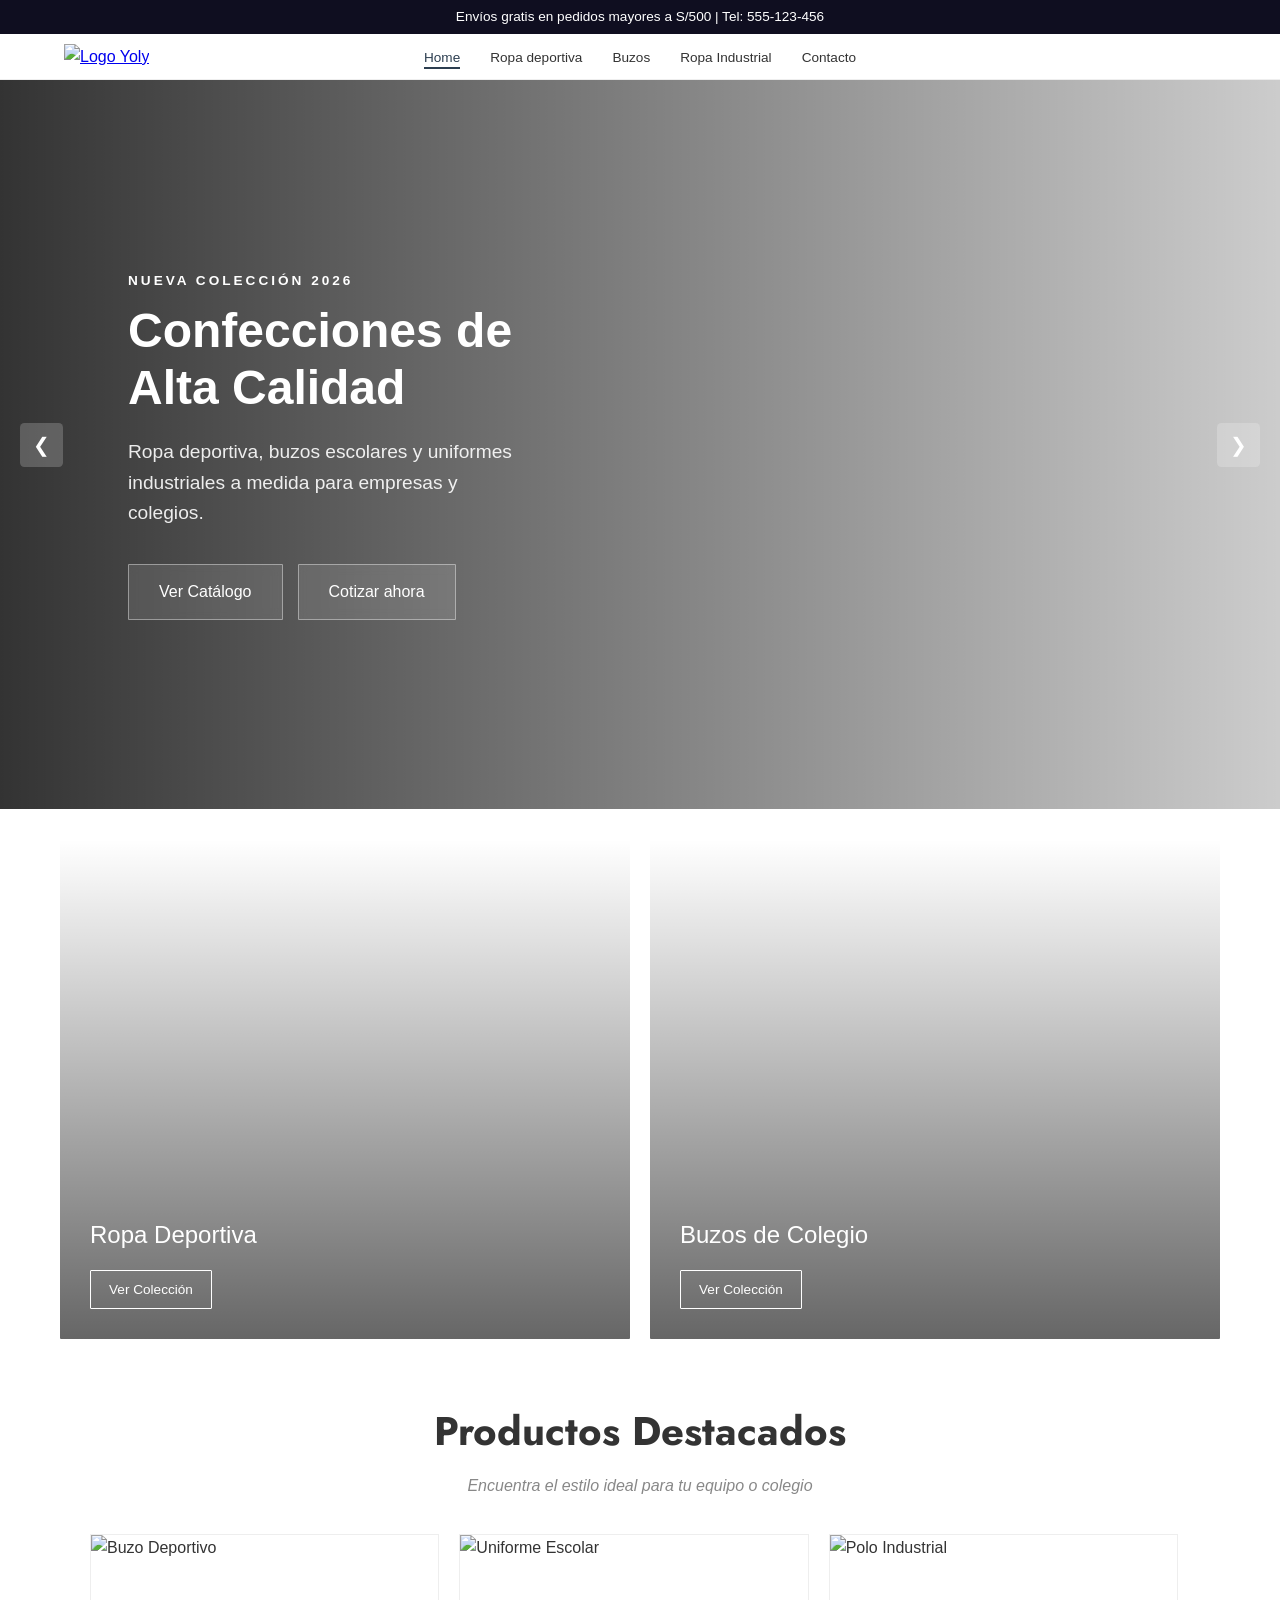
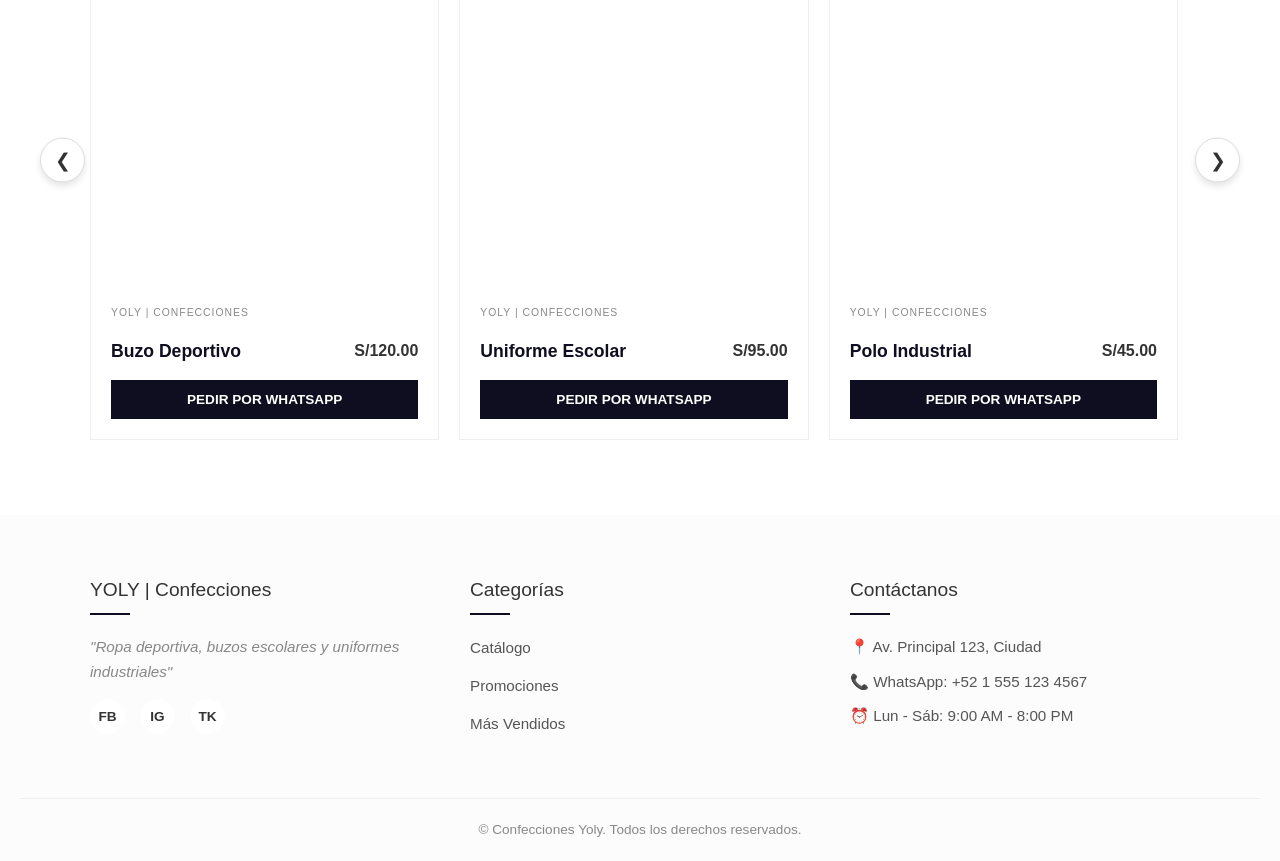
==== index.html @ bb8f7a2d "Add files via upload" ====
<!DOCTYPE html>
<html lang="es">
<head>
    <meta charset="UTF-8">
    <meta name="viewport" content="width=device-width, initial-scale=1.0">
    <title>YOLY | Confecciones</title>
    <link rel="stylesheet" href="style.css">
    <link rel="preconnect" href="https://fonts.googleapis.com">
<link rel="preconnect" href="https://fonts.gstatic.com" crossorigin>
<link href="https://fonts.googleapis.com/css2?family=Jost:ital,wght@0,100..900;1,100..900&display=swap" rel="stylesheet">
</head>
<body>
    <header>
        <div class="nav-top">
            <p>Envíos gratis en pedidos mayores a S/500 | Tel: 555-123-456</p>
        </div>
        
        <nav class="nav-main">
            <div class="nav-left">
                <a href="index.html" class="logo-container">
                    <img src="Imagenes/Logo (1).png" alt="Logo Yoly" class="main-logo">
                </a>
            </div>

            <ul class="nav-links" id="nav-links">
                <li><a href="index.html" class="nav-link active">Home</a></li>
                
                <li class="dropdown">
                    <a href="#catalogo" class="nav-link dropdown-toggle">
                        Ropa deportiva <span class="arrow">&gt;</span>
                    </a>
                    <ul class="dropdown-menu">
                        <li class="back-btn"><span class="arrow">&lt;</span> Volver al menú principal</li>
                        <li><a href="#">Catálogo 1</a></li>
                        <li><a href="#">Catálogo 2</a></li>
                    </ul>
                </li>
                
                <li><a href="Buzos.html" class="nav-link">Buzos</a></li>
                
                <li class="dropdown">
                    <a href="#catalogo" class="nav-link dropdown-toggle">
                    Ropa Industrial <span class="arrow">&gt;</span>
                    </a>
                    <ul class="dropdown-menu">
                        <li class="back-btn"><span class="arrow">&lt;</span> Volver al menú principal</li>
                        <li><a href="#">Catálogo 1</a></li>
                        <li><a href="#">Catálogo 2</a></li>
                    </ul>
                </li>
                <li><a href="cuidado.html" class="nav-link">Contacto</a></li>
            </ul>

            <div class="nav-right">
                <div class="menu-toggle" id="mobile-menu">
                    <span class="bar"></span>
                    <span class="bar"></span>
                    <span class="bar"></span>
                </div>
            </div>
        </nav>
    </header>

    <section class="hero-carousel">
        <div class="carousel-slide active" style="background-image: url('Imagenes/portada.png');"></div>
        <div class="carousel-slide" style="background-image: url('Imagenes/portada.jpg');"></div>
        <div class="carousel-slide" style="background-image: url('Imagenes/portada3.jpg');"></div>

        <div class="hero-overlay"></div>
        
        <div class="hero-content left-aligned">
            <span class="hero-subtitle">Nueva Colección 2026</span>
            <h2>Confecciones de<br>Alta Calidad</h2>
            <p>Ropa deportiva, buzos escolares y uniformes industriales a medida para empresas y colegios.</p>
            <div class="hero-buttons">
                <a href="#catalogo" class="btn-main">Ver Catálogo</a>
                <a href="contacto.html" class="btn-secondary">Cotizar ahora</a>
            </div>
        </div>

        <button class="carousel-btn prev" onclick="changeSlide(-1)">&#10094;</button>
        <button class="carousel-btn next" onclick="changeSlide(1)">&#10095;</button>
    </section>



    <section class="occasions-mosaic">
        <div class="mosaic-container">
            <div class="mosaic-item" style="background-image: url('Imagenes/P1.png');">
                <div class="mosaic-overlay">
                    <h3>Ropa Deportiva</h3>
                    <a href="ocaciones/aniversario.html" class="btn-mosaic">Ver Colección</a>
                </div>
            </div>

            <div class="mosaic-item" style="background-image: url('Imagenes/P2.jpg');">
                <div class="mosaic-overlay">
                    <h3>Buzos de Colegio</h3>
                    <a href="ocaciones/cumpleaños.html" class="btn-mosaic">Ver Colección</a>
                </div>
            </div>
    </section>



    <div class="section-title">
        <h2>Productos Destacados</h2>
        <p>Encuentra el estilo ideal para tu equipo o colegio</p>
    </div>

    <section class="product-carousel-section">
        <button class="carousel-nav prev" onclick="moveProductCarousel(-1)">&#10094;</button>
        
        <div class="product-carousel" id="productCarousel">
            
            <div class="product-card-item">
                <img src="Imagenes/P1.png" alt="Buzo Deportivo">
                <div class="product-info">
                    <div class="row-1">YOLY | Confecciones</div> <div class="row-2"> <h3>Buzo Deportivo</h3>
                        <span class="price">S/120.00</span>
                    </div>
                    <div class="row-3"> <button class="btn-order" onclick="openModal('Buzo Deportivo', 'S/120.00')">Pedir por WhatsApp</button>
                    </div>
                </div>
            </div>

            <div class="product-card-item">
                <img src="Imagenes/P2.jpg" alt="Uniforme Escolar">
                <div class="product-info">
                    <div class="row-1">YOLY | Confecciones</div>
                    <div class="row-2">
                        <h3>Uniforme Escolar</h3>
                        <span class="price">S/95.00</span>
                    </div>
                    <div class="row-3">
                        <button class="btn-order" onclick="openModal('Uniforme Escolar', 'S/95.00')">Pedir por WhatsApp</button>
                    </div>
                </div>
            </div>

            <div class="product-card-item">
                <img src="Imagenes/P1.png" alt="Polo Industrial">
                <div class="product-info">
                    <div class="row-1">YOLY | Confecciones</div>
                    <div class="row-2">
                        <h3>Polo Industrial</h3>
                        <span class="price">S/45.00</span>
                    </div>
                    <div class="row-3">
                        <button class="btn-order" onclick="openModal('Polo Industrial', 'S/45.00')">Pedir por WhatsApp</button>
                    </div>
                </div>
            </div>

            <div class="product-card-item">
                <img src="Imagenes/P2.jpg" alt="Casaca Térmica">
                <div class="product-info">
                    <div class="row-1">YOLY | Confecciones</div>
                    <div class="row-2">
                        <h3>Casaca Térmica</h3>
                        <span class="price">S/150.00</span>
                    </div>
                    <div class="row-3">
                        <button class="btn-order" onclick="openModal('Casaca Térmica', 'S/150.00')">Pedir por WhatsApp</button>
                    </div>
                </div>
            </div>

            <div class="product-card-item">
                <img src="Imagenes/P1.png" alt="Pantalón Drill">
                <div class="product-info">
                    <div class="row-1">YOLY | Confecciones</div>
                    <div class="row-2">
                        <h3>Pantalón Drill</h3>
                        <span class="price">S/85.00</span>
                    </div>
                    <div class="row-3">
                        <button class="btn-order" onclick="openModal('Pantalón Drill', 'S/85.00')">Pedir por WhatsApp</button>
                    </div>
                </div>
            </div>

            <div class="product-card-item">
                <img src="Imagenes/P2.jpg" alt="Chaleco de Seguridad">
                <div class="product-info">
                    <div class="row-1">YOLY | Confecciones</div>
                    <div class="row-2">
                        <h3>Chaleco de Seguridad</h3>
                        <span class="price">S/55.00</span>
                    </div>
                    <div class="row-3">
                        <button class="btn-order" onclick="openModal('Chaleco de Seguridad', 'S/55.00')">Pedir por WhatsApp</button>
                    </div>
                </div>
            </div>

        </div> <button class="carousel-nav next" onclick="moveProductCarousel(1)">&#10095;</button>
    </section>

    <div id="productModal" class="modal">
        <div class="modal-content">
            <span class="close" onclick="closeModal()">&times;</span>
            <div id="modalProductInfo"></div>
            
            <form id="whatsappForm">
                <div class="form-group">
                    <label>Tu Nombre</label>
                    <input type="text" id="clientName" placeholder="Ej: Ana García" required>
                </div>
                <div class="form-group">
                    <label>Destinatario</label>
                    <input type="text" id="recipientName" placeholder="¿Quién recibe?" required>
                </div>
                <div class="form-group full-width">
                    <label>Dirección de Entrega</label>
                    <input type="text" id="address" placeholder="Calle, Número, Colonia" required>
                </div>
                <div class="form-group full-width">
                    <label>Fecha y Hora</label>
                    <input type="datetime-local" id="deliveryDate" required>
                </div>
                <div class="form-group full-width">
                    <label>Dedicatoria Personalizada</label>
                    <textarea id="dedication" placeholder="Escribe un mensaje inolvidable..." rows="3"></textarea>
                </div>
                <button type="submit" class="btn-submit-order">Confirmar por WhatsApp</button>
            </form>
        </div>
    </div>

    <footer class="site-footer">
            <div class="footer-container">
                
                <div class="footer-col identity">
                    <h3>YOLY | Confecciones</h3>
                    <p class="slogan">"Ropa deportiva, buzos escolares y uniformes industriales"</p>
                    <div class="social-links">
                        <a href="#" title="Facebook">FB</a>
                        <a href="#" title="Instagram">IG</a>
                        <a href="#" title="TikTok">TK</a>
                    </div>
                </div>

                <div class="footer-col links">
                    <h3>Categorías</h3>
                    <ul>
                        <li><a href="catalago/rosas.html">Catálogo</a></li>
                        <li><a href="promociones.html">Promociones</a></li>
                        <li><a href="vendidos.html">Más Vendidos</a></li>
                    </ul>
                </div>

                <div class="footer-col contact">
                    <h3>Contáctanos</h3>
                    <p>📍 Av. Principal 123, Ciudad</p>
                    <p>📞 WhatsApp: +52 1 555 123 4567</p>
                    <p>⏰ Lun - Sáb: 9:00 AM - 8:00 PM</p>
                </div>

            </div>

            <div class="footer-bottom">
                <p>&copy; Confecciones Yoly. Todos los derechos reservados.</p>
            </div>
    </footer>

   <script src="script.js"></script>

</body>
</html>
---- style.css ----
/* =========================================
   1. CONFIGURACIÓN GENERAL Y RESET
   ========================================= */
* {
    box-sizing: border-box;
    margin: 0;
    padding: 0;
}

body {
    font-family: 'Segoe UI', Tahoma, Geneva, Verdana, sans-serif;
    color: #333;
    background-color: #FFFFFF; /* Blanco */
    line-height: 1.6;
}

/* =========================================
   2. NAVBAR (2 NIVELES Y RESPONSIVO)
   ========================================= */
/* Nivel Superior (Cinta de aviso) */
.nav-top {
    background-color: #0F0E20; /* Color de tu marca */
    text-align: center;
    padding: 6px;
    font-size: 0.85rem;
    color: #fff;
}

/* Nivel Principal (Logo, Enlaces, Icono) */
.nav-main {
    display: grid;
    /* 1fr a los lados (espacio igual) y 'auto' al centro = Centrado perfecto */
    grid-template-columns: 1fr auto 1fr; 
    align-items: center;
    background-color: #FFFFFF;
    padding: 10px 5%;
    border-bottom: 1px solid #eee;
    position: relative;
}

/* --- Izquierda: Logo --- */
.nav-left {
    justify-self: start; /* Empuja el logo a la izquierda */
    display: flex;
    align-items: center;
}

.main-logo {
    height: 60px; /* Ajusta este valor según el tamaño deseado de tu logo */
    width: auto;
}

/* --- Centro: Enlaces de navegación --- */
/* --- Centro: Enlaces de navegación --- */
.nav-links {
    justify-self: center; 
    display: flex;
    align-items: center;
    list-style: none;
    gap: 30px; 
}

.nav-link {
    text-decoration: none;
    color: #333;
    font-weight: 400;
    font-size: 0.85rem;
    padding: 5px 0;
    position: relative; /* ¡Muy importante para que la franja se posicione bien! */
    transition: color 0.3s;
}

.nav-link:hover, .nav-link.active {
    color: #2c3e50;
}

/* Creación de la franja interactiva */
.nav-link::after {
    content: '';
    position: absolute;
    left: 0;
    bottom: 1px; /* Posición de la franja debajo de la palabra */
    width: 0; /* Inicia sin ancho (invisible) */
    height: 1.5px; /* Grosor de la franja */
    background-color: #2c3e50; /* Color de la franja (tu azul/celeste) */
    transition: width 0.3s ease; /* Hace que aparezca de forma suave */
}

/* La franja se hace visible al pasar el ratón o cuando está activa */
.nav-link:hover::after, 
.nav-link.active::after {
    width: 100%; 
}

/* --- Submenús Desplegables (Dropdown) --- */
.dropdown {
    position: relative;
}

.dropdown-menu {
    display: none; 
    position: absolute;
    top: 26px;
    /* AQUÍ ESTÁ EL CAMBIO: left: 0 hace que inicie en el mismo punto que el texto */
    left: 0; 
    background-color: #fff;
    min-width: 180px;
    box-shadow: 0 8px 16px rgba(0,0,0,0.1);
    list-style: none;
    padding: 10px 0;
    border-radius: 5px;
    z-index: 100;
}

.dropdown:hover .dropdown-menu {
    display: block; 
}

.dropdown-menu li a {
    display: block;
    padding: 10px 20px;
    color: #555;
    text-decoration: none;
    transition: background 0.3s;
    font-weight: 400;
    font-size: 0.85rem;
}

.dropdown-menu li a:hover {
    background-color: #f5f5f5;
    color: #486f99;
}

/* --- Derecha: Espacio / Menú Hamburguesa --- */
.nav-right {
    justify-self: end; /* Empuja el contenedor a la derecha */
}

.menu-toggle {
    display: none; /* Oculto en PC */
    flex-direction: column;
    cursor: pointer;
    gap: 5px;
}

.menu-toggle .bar {
    width: 25px;
    height: 3px;
    background-color: #333;
    border-radius: 3px;
    transition: all 0.3s ease;
}

/* =======================================================
   REGLAS PARA ESCRITORIO (Añadir fuera de las media queries)
   ======================================================= */

/* Ocultamos por completo las flechas de flujo móvil y el botón volver en pantallas grandes */
.nav-links .arrow,
.back-btn {
    display: none !important;
}

/* =========================================
   3. BANNER CARRUSEL (HERO)
   ========================================= */
.hero-carousel {
    position: relative;
    height: 81vh;
    min-height: 500px;
    display: flex;
    align-items: center;
    overflow: hidden;
}

.carousel-slide {
    position: absolute;
    top: 0;
    left: 0;
    width: 100%;
    height: 100%;
    background-size: cover;
    background-position: center;
    opacity: 0;
    transition: opacity 0.8s ease-in-out;
    z-index: 1;
}

.carousel-slide.active {
    opacity: 1;
}

.hero-overlay {
    position: absolute;
    top: 0; left: 0; width: 100%; height: 100%;
    background: linear-gradient(to right, rgba(0,0,0,0.8) 0%, rgba(0,0,0,0.2) 100%);
    z-index: 2;
}

/* Contenido alineado a la Izquierda */
/* Busca esta clase y cambia SOLO el padding */
.hero-content.left-aligned {
    position: relative;
    z-index: 3;
    text-align: left;
    max-width: 600px;
    /* ANTES: padding: 0 5%; */
    padding: 0 5% 0 10%; /* Aumentamos el padding izquierdo al 10% */
    margin: 0;
}

.hero-subtitle {
    text-transform: uppercase;
    letter-spacing: 3px;
    font-size: 0.85rem;
    font-weight: 600;
    color: #fff;
    display: block;
    margin-bottom: 10px;
}

.hero-content.left-aligned h2 {
    font-size: 3rem;
    font-weight: 800;
    margin-bottom: 20px;
    line-height: 1.2;
    color: #fff;
}

.hero-content.left-aligned p {
    font-size: 1.2rem;
    margin-bottom: 35px;
    opacity: 0.9;
    font-weight: 300;
    color: #fff;
}

/* Ajuste de Botones del Banner para alinearlos a la izquierda */
.hero-buttons {
    display: flex;
    gap: 15px;
    justify-content: flex-start; /* Alineado a la izquierda */
}

/* Botones Flechas del Carrusel */
.carousel-btn {
    position: absolute;
    top: 50%;
    transform: translateY(-50%);
    z-index: 4;
    background-color: rgba(255, 255, 255, 0.2);
    color: white;
    border: none;
    padding: 10px 13px;
    font-size: 20px;
    cursor: pointer;
    border-radius: 10%;
    transition: background 0.3s ease;
}

.carousel-btn:hover {
    background-color: rgba(255, 255, 255, 0.5);
    color: #000;
}

.carousel-btn.prev { left: 20px; }
.carousel-btn.next { right: 20px; }


/* =========================================
   6. DOS SECCIONES PRINCIPALES
   ========================================= */
.occasions-mosaic {
    padding: 30px 20px;
    background-color: #FFFFFF;
    max-width: 1200px;
    margin: 0 auto;
}
.mosaic-container {
    display: grid;
    /* Al cambiar 30px por 300px, le decimos que las tarjetas no pueden ser más angostas que eso */
    grid-template-columns: repeat(auto-fit, minmax(300px, 1fr));
    gap: 20px;
}

.mosaic-item {
    height: 500px;
    background-size: cover;
    background-position: center;
    border-radius: 1px; /* BORDES REDONDEADOS  */
    position: relative;
    overflow: hidden;
    transition: transform 0.4s ease;
}

.mosaic-item:hover {
    transform: scale(1.02); /* Efecto sutil de zoom */
}

/* Capa de color sobre la imagen para que el texto se lea bien */
.mosaic-overlay {
    position: absolute;
    bottom: 0;
    left: 0;
    right: 0;
    background: linear-gradient(transparent, rgba(0,0,0,0.6));
    padding: 30px;
    display: flex;
    flex-direction: column;
    justify-content: flex-end;
    height: 100%;
    transition: background 0.3s ease;
}


.mosaic-overlay h3 {
    color: white;
    font-size: 1.5rem;
    font-weight: 400;
    margin-bottom: 15px;
}

.btn-mosaic {
    text-decoration: none;
    color: white;
    border: 1px solid white;
    padding: 8px 18px;
    border-radius: 1px;
    font-size: 0.85rem;
    align-self: flex-start;
    transition: all 0.3s ease;
}

.btn-mosaic:hover {
    background-color: white;
    color: #333;
}

.section-title {
    text-align: center;
    margin-bottom: 20px;
    padding-top: 30px;
}

.section-title h2 {
    font-size: 2.5rem;
    font-weight: 1px;
    color: #333;
    margin-bottom: 10px;
    font-family: "Jost", sans-serif;
}

.section-title p {
    color: #888;
    font-style: italic;
}


/* =========================================
   CARRUSEL DE PRODUCTOS DESTACADOS
   ========================================= */
.product-carousel-section {
    position: relative;
    max-width: 1200px;
    margin: 0 auto 60px auto;
    padding: 0 50px; /* Da espacio a los lados para poner las flechas */
    display: flex;
    align-items: center;
}

.product-carousel {
    display: flex;
    gap: 20px;
    overflow-x: auto;
    scroll-behavior: smooth;
    scroll-snap-type: x mandatory;
    width: 100%;
    padding: 15px 5px; /* Espacio para que la sombra al hacer hover no se corte */
}

/* Ocultar barra de desplazamiento nativa */
.product-carousel::-webkit-scrollbar { display: none; }
.product-carousel { -ms-overflow-style: none; scrollbar-width: none; }

/* Tarjetas de Producto */
.product-card-item {
    /* Aquí definimos que SIEMPRE se vean 3 productos (33.33% menos el espacio del gap) */
    flex: 0 0 calc(33.333% - 14px); 
    scroll-snap-align: start;
    background: #fff;
    border: 1px solid #eee;
    transition: transform 0.3s ease, box-shadow 0.3s ease;
    display: flex;
    flex-direction: column;
}

.product-card-item:hover {
    transform: translateY(-8px);
    box-shadow: 0 10px 20px rgba(0,0,0,0.08);
}

.product-card-item img {
    width: 100%;
    height: 350px; 
    object-fit: cover;
}

/* Lógica de las 3 Filas */
.product-info {
    padding: 20px;
    display: flex;
    flex-direction: column;
    gap: 15px; /* Espaciado entre las 3 filas */
}

/* Fila 1: Nombre de la empresa */
.product-info .row-1 {
    text-align: left;
    font-size: 0.65rem;
    color: #888;
    text-transform: uppercase;
    letter-spacing: 1px;
}

/* Fila 2: Producto (Izq) y Precio (Der) */
.product-info .row-2 {
    display: flex;
    justify-content: space-between;
    align-items: center;
}

.product-info .row-2 h3 {
    font-size: 1.1rem;
    color: #0F0E20;
    margin: 0;
    font-weight: 600;
}

.product-info .row-2 .price {
    font-size: 1rem;
    color: #333;
    font-weight: bold;
}

/* Fila 3: Botón */
.product-info .row-3 {
    width: 100%;
}

.btn-order {
    width: 100%; /* Ocupa todo el ancho de la tarjeta */
    background-color: #0F0E20; 
    color: #fff; 
    border: none; 
    padding: 12px 15px; 
    cursor: pointer;
    font-size: 0.85rem;
    text-transform: uppercase;
    font-weight: 600; 
    transition: background-color 0.3s ease;
}

.btn-order:hover {
    background-color: #2c3e50; 
}

/* Flechas del Carrusel */
.carousel-nav {
    position: absolute;
    top: 45%;
    transform: translateY(-50%);
    background: #fff;
    border: 1px solid #ddd;
    color: #333;
    width: 45px;
    height: 45px;
    border-radius: 50%;
    font-size: 1.2rem;
    cursor: pointer;
    z-index: 5;
    box-shadow: 0 4px 6px rgba(0,0,0,0.1);
    transition: all 0.3s ease;
    display: flex;
    align-items: center;
    justify-content: center;
}

.carousel-nav:hover {
    background: #2c3e50;
    color: #fff;
    border-color: #2c3e50;
}

.carousel-nav.prev { left: 0; }
.carousel-nav.next { right: 0; }


/* =========================================
   5. MODAL DE FORMULARIO (DISEÑO PREMIUM)
   ========================================= */
/* Asegura que el padding no afecte el ancho total de los elementos */
#whatsappForm input, 
#whatsappForm textarea, 
#whatsappForm button {
    width: 100%;
    box-sizing: border-box; /* Crucial para que no se desborden */
    max-width: 100%;
}


.modal {
    display: none; 
    position: fixed;
    z-index: 2000;
    left: 0;
    top: 0;
    width: 100%;
    height: 100%;
    background-color: rgba(0, 0, 0, 0.4);
    backdrop-filter: blur(8px);
    /* ACTIVAMOS FLEXBOX PARA CENTRADO TOTAL */
    display: none; /* Se cambia a 'flex' vía JS, pero aquí lo definimos */
    align-items: center;     /* Centrado vertical */
    justify-content: center;    /* Centrado horizontal */
    overflow-y: auto; 
    padding: 10px; /* Espacio de seguridad para móviles */
}

.modal-content {
    background-color: #FFFFFF;
    /* Eliminamos el margin: 2% auto; ya que Flexbox se encarga del centrado */
    margin: auto; 
    padding: 30px 40px;
    width: 100%;
    max-width: 480px;
    border-radius: 4px;
    position: relative;
    box-shadow: 0 20px 40px rgba(0,0,0,0.15);
    border-top: 5px solid #0F0E20;
}

/* Título dinámico del producto dentro del modal */
#modalProductInfo h3 {
    font-family: "EB Garamond", serif;
    font-size: 1.8rem;
    color: #333;
    margin-bottom: 5px;
}

#whatsappForm {
    display: flex;
    flex-direction: column; /* Cambiamos a columna por defecto para mayor estabilidad */
    gap: 15px;
    width: 100%;
    margin-top: 20px;
}

/* Campos que deben ocupar todo el ancho */
#whatsappForm .full-width {
    grid-column: span 2;
}

#whatsappForm label {
    font-size: 0.75rem;
    text-transform: uppercase;
    letter-spacing: 1px;
    color: #888;
    margin-bottom: 5px;
    display: block;
}

#whatsappForm input, 
#whatsappForm textarea {
    width: 100%;
    padding: 12px;
    border: 1px solid #eee;
    background-color: #fafafa;
    border-radius: 2px;
    font-size: 0.9rem;
    transition: all 0.3s ease;
}

#whatsappForm input:focus, 
#whatsappForm textarea:focus {
    outline: none;
    background-color: #fff;
    border-color: #b5c5ff;
    box-shadow: 0 4px 10px rgba(209, 216, 255, 0.3);
}

/* Estilo especial para el botón de envío */
.btn-submit-order {
    grid-column: span 2;
    background-color: #333; /* Color sobrio para contraste */
    color: #fff;
    border: none;
    padding: 15px;
    font-weight: 600;
    text-transform: uppercase;
    letter-spacing: 2px;
    cursor: pointer;
    transition: background 0.3s ease;
    margin-top: 10px;
}

.btn-submit-order:hover {
    background-color: #25D366;
    color: #333;
}


/* =========================================
   8. PIE DE PÁGINA (FOOTER DE 3 COLUMNAS)
   ========================================= */
.site-footer {
    background-color: #fcfcfc; /* Fondo Beige continuo */
    padding: 60px 20px 20px 20px;
    color: #333;
}

.footer-container {
    display: grid;
    /* Esto hace que sea 100% responsivo: 3 columnas en PC, 1 columna en celular */
    grid-template-columns: repeat(auto-fit, minmax(250px, 1fr));
    gap: 40px;
    max-width: 1100px;
    margin: 0 auto;
}

.footer-col h3 {
    font-size: 1.2rem;
    margin-bottom: 20px;
    font-weight: 500;
    color: #333;
    position: relative;
    padding-bottom: 10px;
}

/* Línea decorativa minimalista Rosa Pastel debajo de los títulos */
.footer-col h3::after {
    content: '';
    position: absolute;
    left: 0;
    bottom: 0;
    width: 40px;
    height: 2px;
    background-color: #0F0E20;
}

.footer-col p {
    color: #555;
    margin-bottom: 10px;
    font-size: 0.95rem;
}

.footer-col.identity .slogan {
    font-style: italic;
    color: #888;
}

/* Estilos de Redes Sociales */
.social-links {
    display: flex;
    gap: 15px;
    margin-top: 15px;
}

.social-links a {
    display: inline-block;
    background-color: #FFF;
    color: #333;
    width: 35px;
    height: 35px;
    line-height: 33px;
    text-align: center;
    border-radius: 50%; /* Círculos perfectos */
    text-decoration: none;
    font-size: 0.85rem;
    font-weight: bold;
    transition: all 0.3s ease;
    border: 1px solid #ffffff;
}

.social-links a:hover {
    background-color: #FFD1DC;
    color: white;
    transform: translateY(-3px); /* Pequeño salto al pasar el ratón */
}

/* Estilos de Enlaces Rápidos */
.footer-col.links ul {
    list-style: none;
    padding: 0;
}

.footer-col.links ul li {
    margin-bottom: 12px;
}

.footer-col.links ul li a {
    text-decoration: none;
    color: #555;
    transition: all 0.3s ease;
    font-size: 0.95rem;
    display: inline-block;
}

.footer-col.links ul li a:hover {
    color: #000;
    transform: translateX(5px); /* Se mueve ligeramente a la derecha */
}

/* Sección de Copyright */
.footer-bottom {
    text-align: center;
    margin-top: 50px;
    padding-top: 20px;
    border-top: 1px solid rgba(0,0,0,0.05); /* Línea divisoria muy sutil */
    font-size: 0.85rem;
    color: #888;
}


/* =========================================
   SECCIÓN BUZOS DE COLEGIO
   ========================================= */
.school-section {
    max-width: 1200px;
    margin: 60px auto;
    margin-top: 0px;
    padding: 0 20px;
}

/* Contenedor General del Selector/Carrusel */
.school-selector-wrapper {
    position: relative;
    display: flex;
    align-items: center;
    margin-bottom: 40px;
    padding: 0 40px;
}

.school-carousel {
    display: flex;
    gap: 12px;
    overflow-x: auto;
    scroll-behavior: smooth;
    width: 100%;
    scroll-snap-type: x mandatory;
    scroll-behavior: smooth;
}

/* Ocultar barra de desplazamiento */
.school-carousel::-webkit-scrollbar { display: none; }
.school-carousel { -ms-overflow-style: none; scrollbar-width: none; }

/* Los pequeños rectángulos de los colegios */
.school-badge {
    /* La magia matemática: 100% del ancho menos 5 espacios de 12px, dividido entre 6 */
    flex: 0 0 calc((100% - 60px) / 6); 
    padding: 10px 5px; 
    
    background-color: #fff;
    border: 1px solid #151E3D;
    border-radius: 1px;
    font-size: 0.85rem; /* Letra un poco más pequeña para que entre bien el texto */
    font-weight: 600;
    color: #555;
    cursor: pointer;
    transition: all 0.3s ease;
    text-align: center;

    /* Evita que el texto se desborde si el nombre del colegio es muy largo */
    white-space: nowrap;
    overflow: hidden;
    text-overflow: ellipsis;
    scroll-snap-align: start;
}

.school-badge:hover, .school-badge.active {
    background-color: #291E5D; /* Color de tu marca */
    color: #fff;
    border-color: #151E3D;
}

/* Flechas de navegación del carrusel de colegios */
.school-nav-btn {
    position: absolute;
    top: 50%;
    transform: translateY(-50%);
    background: none;
    border: none;
    font-size: 1.2rem;
    color: #333;
    cursor: pointer;
    padding: 10px;
    z-index: 2;
}
.school-nav-btn.prev { left: 0; }
.school-nav-btn.next { right: auto; right: 0; }

/* GRILLA DE PRODUCTOS (4 Columnas) */
.school-products-grid {
    display: grid;
    grid-template-columns: repeat(4, 1fr); /* Crea exactamente 4 columnas iguales */
    gap: 20px;
}

/* Ajustes proporcionales para la tarjeta más pequeña */
.school-card img {
    height: 280px; /* Reducimos la altura comparado al de 3 columnas para mantener la armonía */
    object-fit: cover;
    width: 100%;
}

.school-card .row-1 {
    font-size: 0.6rem;
}

.school-card .row-2 h3{
    font-size: 1rem;
    font-weight:500;
}

.school-card .row-2 .price{
    font-size: 0.9rem;
}

.school-card .btn-order {
    font-size: 0.7rem;
}

/* =========================================
   4. MEJORAS RESPONSIVAS (MÓVILES)
   ========================================= */
@media (max-width: 900px) {
    /* ... (mantén tus estilos existentes del nav-main, menu-toggle y nav-links) ... */
    /* Activamos la visualización de las flechas de guía solo en entornos móviles */
    .dropdown-toggle .arrow {
        display: inline-block !important;
        margin-left: 6px;
    }
    
    /* Menú principal lateral */
        .nav-links {
            position: fixed;
            top: 0;
            left: -100%; /* Oculto fuera de la pantalla por la izquierda */
            width: 90%; /* Ocupa el 90% del dispositivo */
            height: 100vh; /* Alto completo */
            background-color: #FFFFFF;
            flex-direction: column;
            justify-content: flex-start;
            padding-top: 60px; /* Espacio para que no choque con el tope */
            transition: left 0.4s ease-in-out;
            z-index: 1000;
            box-shadow: 4px 0 15px rgba(0,0,0,0.1);
            overflow-x: hidden; /* Evitar scroll horizontal dentro del menú */
            overflow-y: auto;
        }

        /* Clase que lo hace aparecer */
        .nav-links.active {
            left: 0;
        }

        /* Estilo de los enlaces principales en móvil */
        .nav-links li {
            width: 90%;
            list-style: none;
        }

        .nav-links .nav-link {
            display: flex;
            justify-content: space-between; /* Texto a la izquierda, flecha a la derecha */
            align-items: center;
            padding: 10px 25px;
            border-bottom: 1px solid #f0f0f0;
            font-size: 1.12rem;
            color: #0F0E20;
            text-decoration: none;
        }

        /* --- ESTILOS DEL SUBMENÚ (Deslizable de derecha a izquierda) --- */
        .dropdown-menu {
            position: absolute; /* Se posiciona encima del menú principal */
            top: 0;
            left: 100%; /* Inicialmente oculto hacia la derecha */
            width: 100%;
            height: 100vh;
            background-color: #FFFFFF;
            flex-direction: column;
            transition: left 0.3s ease-in-out;
            z-index: 1001;
            padding-top: 20px;
        }

        /* Clase que activa el submenú */
        .dropdown-menu.active-submenu {
            left: 0; /* Se desliza hasta cubrir el menú principal */
        }

        /* Botón Volver */
        .back-btn {
            padding: 18px 25px;
            background-color: #f9f9f9;
            font-weight: 600;
            color: #555;
            border-bottom: 1px solid #ddd;
            cursor: pointer;
            display: flex;
            align-items: center;
            gap: 10px;
            font-size: 1.12rem;
        }
        
        .dropdown-menu li a {
            padding: 15px 25px;
            display: block;
            border-bottom: 1px solid #f0f0f0;
            text-decoration: none;
            color: #333;
            font-size: 1.1rem;
        }

        /* --- CONTROL DE VISUALIZACIÓN EXCLUSIVA DEL SUBMENÚ --- */
        /* 1. Ocultar la franja (subrayado interactivo) en los enlaces del menú móvil */
        .nav-link::after {
            display: none !important;
        }

        /* 2. Eliminar el espacio superior cuando entramos a un submenú */
        .nav-links.submenu-active {
            padding-top: 0 !important;
        }

        /* Asegurarnos de que el elemento de la lista no agregue márgenes extra */
        .nav-links.submenu-active > li.dropdown-open {
            margin: 0 !important;
            padding: 0 !important;
        }

        /* Oculta cualquier elemento li de primer nivel que NO sea el menú desplegable abierto */
        .nav-links.submenu-active > li:not(.dropdown-open) {
            display: none !important;
        }

        /* Oculta el botón/enlace del título principal (ej: "Ropa deportiva") al desplegar su contenido */
        .nav-links.submenu-active > li.dropdown-open > .dropdown-toggle {
            display: none !important;
        }

        /* Reconfigura el submenú para que se despliegue estático ocupando todo el ancho del contenedor */
        .dropdown-open .dropdown-menu {
            display: block !important;
            position: static !important;
            width: 100% !important;
            box-shadow: none !important;
            padding: 0 !important;
        }
    }

    /* =========================================
    AJUSTES RESPONSIVOS PARA LAS 2 SECCIONES DESTACADAS
    ========================================= */
    @media (max-width: 768px) {
        .mosaic-container {
            grid-template-columns: 1fr; /* Fuerza a que sea 1 sola columna (uno debajo de otro) */
        }

        .mosaic-item {
            height: 350px; /* Reducimos un poco la altura en celulares para que se vea mejor */
        }
        
        .mosaic-overlay {
            padding: 20px; /* Un poco menos de espacio interior en pantallas pequeñas */
        }
    }

    /* =========================================
   4. BANNER RESPONSIVE
   ========================================= */
    @media (max-width: 900px) {
        .nav-main {
            grid-template-columns: auto 1fr auto;
        }
        
        .menu-toggle {
            display: flex;
        }

        .nav-links {
            position: absolute;
            top: 100%;
            left: -100%;
            width: 100%;
            background-color: #FFFFFF;
            flex-direction: column;
            padding: 20px 0;
            box-shadow: 0 10px 15px rgba(0,0,0,0.1);
            transition: left 0.3s ease;
            z-index: 999;
        }

        .nav-links.active {
            left: 0;
        }

        .hero-content.left-aligned h2 { font-size: 2.2rem; }
        .hero-content.left-aligned p { font-size: 1rem; }
        
        .hero-content.left-aligned {
            text-align: center;
            margin: 0 auto;
        }
        
        .hero-buttons {
            justify-content: center; 
        }
    }


    .btn-main, .btn-secondary {
        padding: 14px 30px;
        border-radius: 1px; /* Botones más redondeados y modernos */
        text-decoration: none;
        font-weight: 500;
        transition: all 0.2s ease;
    }

    .btn-main {
        background-color: rgba(255, 255, 255, 0.1);
        color: white;
        border: 1px solid rgba(255, 255, 255, 0.4);
        backdrop-filter: blur(5px); /* Efecto cristal */
    }

    .btn-main:hover {
        background-color: white;
        color: #2c3e50;
        transform: translateY(-3px);
    }

    .btn-secondary {
        background-color: rgba(255, 255, 255, 0.1);
        color: white;
        border: 1px solid rgba(255, 255, 255, 0.4);
        backdrop-filter: blur(5px); /* Efecto cristal */
    }

    .btn-secondary:hover {
        background-color: white;
        color: #2c3e50;
        transform: translateY(-3px);
    }

    /* Animación de entrada */
    @keyframes fadeUp {
        from {
            opacity: 0;
            transform: translateY(30px);
        }
        to {
            opacity: 1;
            transform: translateY(0);
        }
    }

    @media (max-width: 900px) {
        /* Hace visible la barra con el comando para regresar al menú anterior */
        .back-btn {
            display: block !important;
            cursor: pointer;
            padding: 15px 20px;
            font-weight: bold;
            background-color: #f7f7f7;
            border-bottom: 1px solid #eaeaea;
            color: #111;
        }
        
        /* [AGREGADO] Ocultar flechas del banner principal en Tablets y Celulares */
        .hero-carousel .carousel-btn {
            display: none !important;
        }

        /* Ajustes de texto en celulares (actualizado) */
        .hero-content.left-aligned h2 { font-size: 2.2rem; }
        .hero-content.left-aligned p { font-size: 1rem; }
        
        .hero-content.left-aligned {
            text-align: center;
            margin: 0 auto;
            padding: 0 20px; /* Resetear padding en móvil para centrar bien */
        }
        
        .hero-buttons {
            justify-content: center; 
        }
    }
    /* =========================================
   4. PRODUCTOS DESTACADOS RESPONSIVE
   ========================================= */

    /* Responsivo: Ajusta a 2 items en tablet y 1 en móvil */
    @media (max-width: 900px) {
        .product-card-item { flex: 0 0 calc(50% - 10px); /* 2 items */ }
    }
    @media (max-width: 600px) {
        .product-carousel-section { padding: 0 20px; }
        .product-card-item { flex: 0 0 100%; /* 1 item */ }
        .section-title {padding: 20px;}
        .carousel-nav { display: none; /* En móvil se usa el dedo para deslizar */ }
    }


    /* =========================================
   4. FORMULARIO RESPONSIVE
   ========================================= */
    @media (min-width: 769px) {
    #whatsappForm {
        display: grid;
        grid-template-columns: 1fr 1fr;
        gap: 12px;
    }
    
    .full-width, .btn-submit-order {
        grid-column: span 2;
    }
}


    /* =========================================
   4. SECCIÓN BUZOS
   ========================================= */

/* RESPONSIVO: Adaptación a pantallas pequeñas */
@media (max-width: 1024px) {
    .school-products-grid {
        grid-template-columns: repeat(2, 1fr); /* 2 columnas en Tablets */
    }
}

@media (max-width: 600px) {
    .school-products-grid {
        grid-template-columns: 1fr; /* 1 sola columna en Celulares */
    }
    .school-selector-wrapper {
        padding: 0; /* En celulares removemos flechas y dejamos el arrastre táctil libre */
    }
    .school-nav-btn {
        display: none;
    }
}

/* Dentro de tu @media (max-width: 1024px) agrega esto: */
@media (max-width: 1024px) {
    /* ... tus otras reglas de tablet ... */
    
    .school-badge {
        /* En tablets mostramos 4 tarjetas exactas (3 espacios de 12px = 36px) */
        flex: 0 0 calc((100% - 36px) / 4);
    }
}

/* Dentro de tu @media (max-width: 600px) agrega esto: */
@media (max-width: 600px) {
    /* ... tus otras reglas de celulares ... */
    
    .school-badge {
        /* En celulares mostramos 3 tarjetas exactas (2 espacios de 12px = 24px) */
        flex: 0 0 calc((100% - 24px) / 3);
    }
}
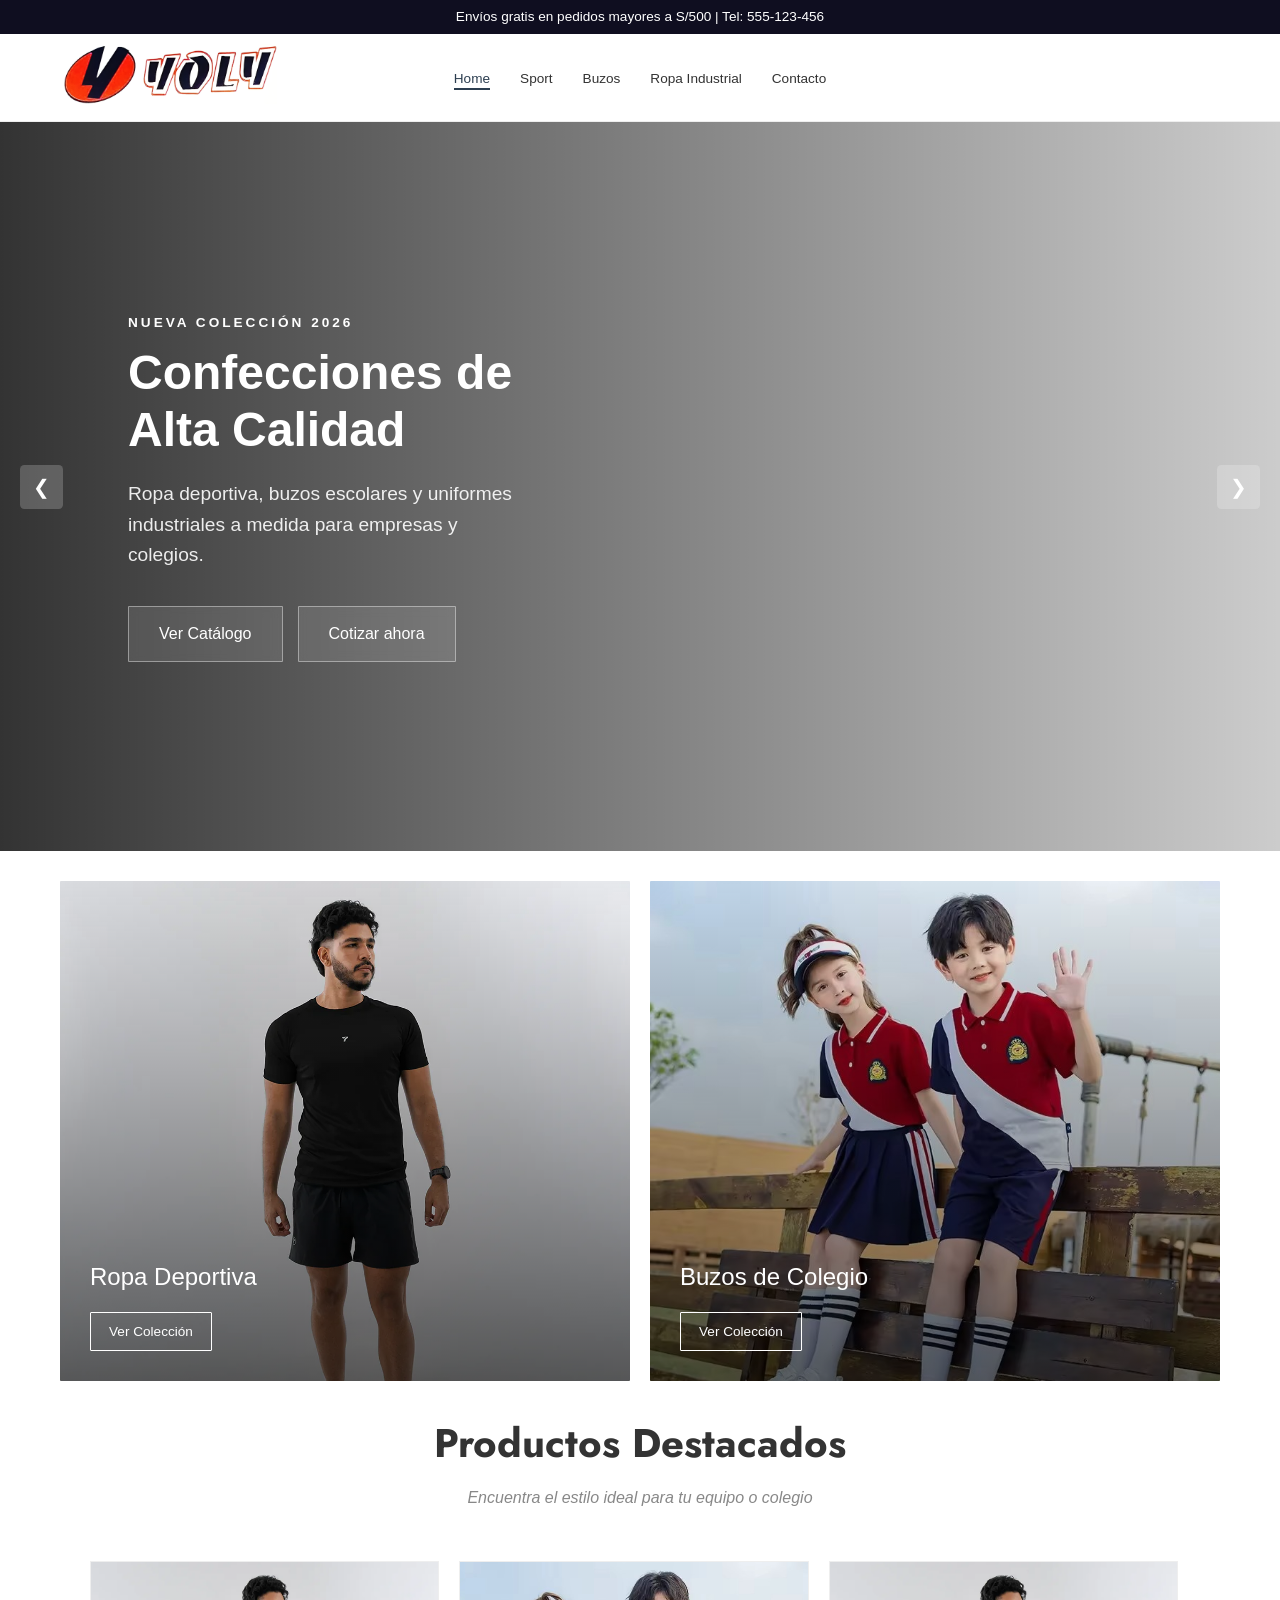
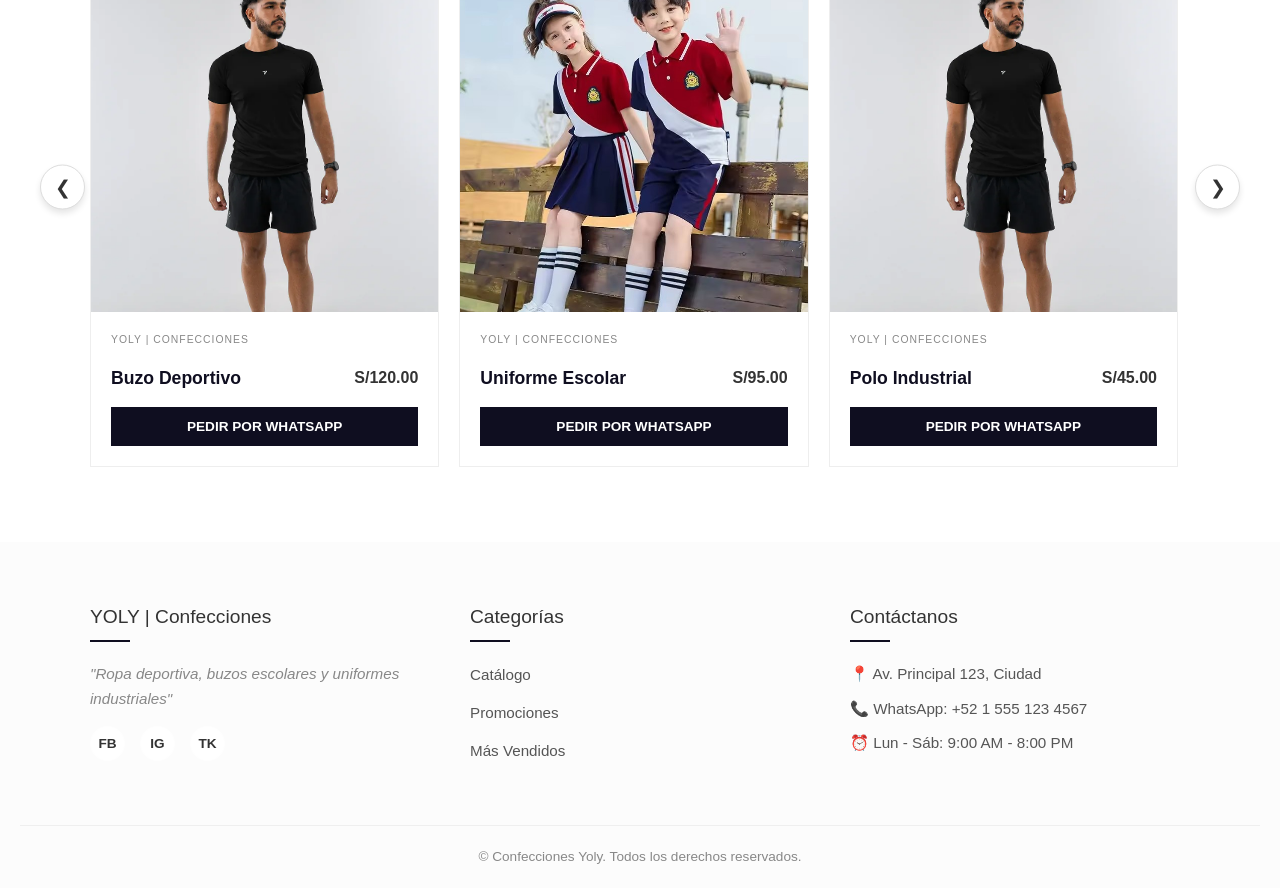
==== commit b436dda9: "Add files via upload Prueba" ====
--- a/index.html
+++ b/index.html
@@ -27,28 +27,19 @@
                 
                 <li class="dropdown">
                     <a href="#catalogo" class="nav-link dropdown-toggle">
-                        Ropa deportiva <span class="arrow">&gt;</span>
+                        Sport<span class="arrow">&gt;</span>
                     </a>
                     <ul class="dropdown-menu">
                         <li class="back-btn"><span class="arrow">&lt;</span> Volver al menú principal</li>
-                        <li><a href="#">Catálogo 1</a></li>
-                        <li><a href="#">Catálogo 2</a></li>
+                        <li><a href="Sport/olimpiadas.html">Olimpiadas</a></li>
+                        <li><a href="Sport/otros.html">Otras Prendas</a></li>
                     </ul>
                 </li>
                 
                 <li><a href="Buzos.html" class="nav-link">Buzos</a></li>
                 
-                <li class="dropdown">
-                    <a href="#catalogo" class="nav-link dropdown-toggle">
-                    Ropa Industrial <span class="arrow">&gt;</span>
-                    </a>
-                    <ul class="dropdown-menu">
-                        <li class="back-btn"><span class="arrow">&lt;</span> Volver al menú principal</li>
-                        <li><a href="#">Catálogo 1</a></li>
-                        <li><a href="#">Catálogo 2</a></li>
-                    </ul>
-                </li>
-                <li><a href="cuidado.html" class="nav-link">Contacto</a></li>
+                <li><a href="industrial.html" class="nav-link">Ropa Industrial</a></li>
+                <li><a href="contacto.html" class="nav-link">Contacto</a></li>
             </ul>
 
             <div class="nav-right">
@@ -116,7 +107,8 @@
             <div class="product-card-item">
                 <img src="Imagenes/P1.png" alt="Buzo Deportivo">
                 <div class="product-info">
-                    <div class="row-1">YOLY | Confecciones</div> <div class="row-2"> <h3>Buzo Deportivo</h3>
+                    <div class="row-1">YOLY | Confecciones</div> 
+                    <div class="row-2"> <h3>Buzo Deportivo</h3>
                         <span class="price">S/120.00</span>
                     </div>
                     <div class="row-3"> <button class="btn-order" onclick="openModal('Buzo Deportivo', 'S/120.00')">Pedir por WhatsApp</button>
@@ -202,29 +194,29 @@
             <span class="close" onclick="closeModal()">&times;</span>
             <div id="modalProductInfo"></div>
             
-            <form id="whatsappForm">
-                <div class="form-group">
-                    <label>Tu Nombre</label>
-                    <input type="text" id="clientName" placeholder="Ej: Ana García" required>
-                </div>
-                <div class="form-group">
-                    <label>Destinatario</label>
-                    <input type="text" id="recipientName" placeholder="¿Quién recibe?" required>
-                </div>
-                <div class="form-group full-width">
-                    <label>Dirección de Entrega</label>
-                    <input type="text" id="address" placeholder="Calle, Número, Colonia" required>
-                </div>
-                <div class="form-group full-width">
-                    <label>Fecha y Hora</label>
-                    <input type="datetime-local" id="deliveryDate" required>
-                </div>
-                <div class="form-group full-width">
-                    <label>Dedicatoria Personalizada</label>
-                    <textarea id="dedication" placeholder="Escribe un mensaje inolvidable..." rows="3"></textarea>
-                </div>
-                <button type="submit" class="btn-submit-order">Confirmar por WhatsApp</button>
-            </form>
+        <form id="whatsappForm">
+            <div>
+                <label for="clientName">Tu Nombre Completo:</label>
+                <input type="text" id="clientName" placeholder="Ej. María Gonzales" required>
+            </div>
+            
+            <div>
+                <label for="quantity">Cantidad de productos:</label>
+                <input type="number" id="quantity" min="1" placeholder="Ej. 2" required>
+            </div>
+            
+            <div class="full-width">
+                <label for="address">Dirección de entrega:</label>
+                <input type="text" id="address" placeholder="Ej. Av. España 123, Trujillo" required>
+            </div>
+            
+            <div class="full-width">
+                <label for="additionalInfo">Información adicional o preguntas:</label>
+                <textarea id="additionalInfo" rows="3" placeholder="Tallas, colores específicos, o dudas..."></textarea>
+            </div>
+            
+            <button type="submit" class="btn-submit-order">Enviar Pedido por WhatsApp</button>
+        </form>
         </div>
     </div>
 
--- a/style.css
+++ b/style.css
@@ -1,6 +1,6 @@
-/* =========================================
+/* ==========================================================================
    1. CONFIGURACIÓN GENERAL Y RESET
-   ========================================= */
+   ========================================================================== */
 * {
     box-sizing: border-box;
     margin: 0;
@@ -10,26 +10,23 @@
 body {
     font-family: 'Segoe UI', Tahoma, Geneva, Verdana, sans-serif;
     color: #333;
-    background-color: #FFFFFF; /* Blanco */
+    background-color: #FFFFFF;
     line-height: 1.6;
 }
 
-/* =========================================
-   2. NAVBAR (2 NIVELES Y RESPONSIVO)
-   ========================================= */
-/* Nivel Superior (Cinta de aviso) */
+/* ==========================================================================
+   2. NAVBAR (LOGO, ENLACES Y MENÚ DESPLEGABLE)
+   ========================================================================== */
 .nav-top {
-    background-color: #0F0E20; /* Color de tu marca */
+    background-color: #0F0E20;
     text-align: center;
     padding: 6px;
     font-size: 0.85rem;
     color: #fff;
 }
 
-/* Nivel Principal (Logo, Enlaces, Icono) */
 .nav-main {
     display: grid;
-    /* 1fr a los lados (espacio igual) y 'auto' al centro = Centrado perfecto */
     grid-template-columns: 1fr auto 1fr; 
     align-items: center;
     background-color: #FFFFFF;
@@ -38,20 +35,17 @@
     position: relative;
 }
 
-/* --- Izquierda: Logo --- */
 .nav-left {
-    justify-self: start; /* Empuja el logo a la izquierda */
+    justify-self: start;
     display: flex;
     align-items: center;
 }
 
 .main-logo {
-    height: 60px; /* Ajusta este valor según el tamaño deseado de tu logo */
+    height: 60px;
     width: auto;
 }
 
-/* --- Centro: Enlaces de navegación --- */
-/* --- Centro: Enlaces de navegación --- */
 .nav-links {
     justify-self: center; 
     display: flex;
@@ -66,7 +60,7 @@
     font-weight: 400;
     font-size: 0.85rem;
     padding: 5px 0;
-    position: relative; /* ¡Muy importante para que la franja se posicione bien! */
+    position: relative;
     transition: color 0.3s;
 }
 
@@ -74,25 +68,22 @@
     color: #2c3e50;
 }
 
-/* Creación de la franja interactiva */
 .nav-link::after {
     content: '';
     position: absolute;
     left: 0;
-    bottom: 1px; /* Posición de la franja debajo de la palabra */
-    width: 0; /* Inicia sin ancho (invisible) */
-    height: 1.5px; /* Grosor de la franja */
-    background-color: #2c3e50; /* Color de la franja (tu azul/celeste) */
-    transition: width 0.3s ease; /* Hace que aparezca de forma suave */
-}
-
-/* La franja se hace visible al pasar el ratón o cuando está activa */
+    bottom: 1px;
+    width: 0;
+    height: 1.5px;
+    background-color: #2c3e50;
+    transition: width 0.3s ease;
+}
+
 .nav-link:hover::after, 
 .nav-link.active::after {
     width: 100%; 
 }
 
-/* --- Submenús Desplegables (Dropdown) --- */
 .dropdown {
     position: relative;
 }
@@ -101,7 +92,6 @@
     display: none; 
     position: absolute;
     top: 26px;
-    /* AQUÍ ESTÁ EL CAMBIO: left: 0 hace que inicie en el mismo punto que el texto */
     left: 0; 
     background-color: #fff;
     min-width: 180px;
@@ -131,13 +121,12 @@
     color: #486f99;
 }
 
-/* --- Derecha: Espacio / Menú Hamburguesa --- */
 .nav-right {
-    justify-self: end; /* Empuja el contenedor a la derecha */
+    justify-self: end;
 }
 
 .menu-toggle {
-    display: none; /* Oculto en PC */
+    display: none;
     flex-direction: column;
     cursor: pointer;
     gap: 5px;
@@ -151,19 +140,14 @@
     transition: all 0.3s ease;
 }
 
-/* =======================================================
-   REGLAS PARA ESCRITORIO (Añadir fuera de las media queries)
-   ======================================================= */
-
-/* Ocultamos por completo las flechas de flujo móvil y el botón volver en pantallas grandes */
 .nav-links .arrow,
 .back-btn {
     display: none !important;
 }
 
-/* =========================================
+/* ==========================================================================
    3. BANNER CARRUSEL (HERO)
-   ========================================= */
+   ========================================================================== */
 .hero-carousel {
     position: relative;
     height: 81vh;
@@ -197,15 +181,12 @@
     z-index: 2;
 }
 
-/* Contenido alineado a la Izquierda */
-/* Busca esta clase y cambia SOLO el padding */
 .hero-content.left-aligned {
     position: relative;
     z-index: 3;
     text-align: left;
     max-width: 600px;
-    /* ANTES: padding: 0 5%; */
-    padding: 0 5% 0 10%; /* Aumentamos el padding izquierdo al 10% */
+    padding: 0 5% 0 10%;
     margin: 0;
 }
 
@@ -235,14 +216,33 @@
     color: #fff;
 }
 
-/* Ajuste de Botones del Banner para alinearlos a la izquierda */
 .hero-buttons {
     display: flex;
     gap: 15px;
-    justify-content: flex-start; /* Alineado a la izquierda */
-}
-
-/* Botones Flechas del Carrusel */
+    justify-content: flex-start;
+}
+
+.btn-main, .btn-secondary {
+    padding: 14px 30px;
+    border-radius: 1px;
+    text-decoration: none;
+    font-weight: 500;
+    transition: all 0.2s ease;
+}
+
+.btn-main, .btn-secondary {
+    background-color: rgba(255, 255, 255, 0.1);
+    color: white;
+    border: 1px solid rgba(255, 255, 255, 0.4);
+    backdrop-filter: blur(5px);
+}
+
+.btn-main:hover, .btn-secondary:hover {
+    background-color: white;
+    color: #2c3e50;
+    transform: translateY(-3px);
+}
+
 .carousel-btn {
     position: absolute;
     top: 50%;
@@ -266,19 +266,29 @@
 .carousel-btn.prev { left: 20px; }
 .carousel-btn.next { right: 20px; }
 
-
-/* =========================================
-   6. DOS SECCIONES PRINCIPALES
-   ========================================= */
+@keyframes fadeUp {
+    from {
+        opacity: 0;
+        transform: translateY(30px);
+    }
+    to {
+        opacity: 1;
+        transform: translateY(0);
+    }
+}
+
+/* ==========================================================================
+   4. SECCIONES DE LA PÁGINA PRINCIPAL (MOSAICO Y PRODUCTOS DESTACADOS)
+   ========================================================================== */
 .occasions-mosaic {
     padding: 30px 20px;
     background-color: #FFFFFF;
     max-width: 1200px;
     margin: 0 auto;
 }
+
 .mosaic-container {
     display: grid;
-    /* Al cambiar 30px por 300px, le decimos que las tarjetas no pueden ser más angostas que eso */
     grid-template-columns: repeat(auto-fit, minmax(300px, 1fr));
     gap: 20px;
 }
@@ -287,17 +297,16 @@
     height: 500px;
     background-size: cover;
     background-position: center;
-    border-radius: 1px; /* BORDES REDONDEADOS  */
+    border-radius: 1px;
     position: relative;
     overflow: hidden;
     transition: transform 0.4s ease;
 }
 
 .mosaic-item:hover {
-    transform: scale(1.02); /* Efecto sutil de zoom */
-}
-
-/* Capa de color sobre la imagen para que el texto se lea bien */
+    transform: scale(1.02);
+}
+
 .mosaic-overlay {
     position: absolute;
     bottom: 0;
@@ -311,7 +320,6 @@
     height: 100%;
     transition: background 0.3s ease;
 }
-
 
 .mosaic-overlay h3 {
     color: white;
@@ -355,15 +363,11 @@
     font-style: italic;
 }
 
-
-/* =========================================
-   CARRUSEL DE PRODUCTOS DESTACADOS
-   ========================================= */
 .product-carousel-section {
     position: relative;
     max-width: 1200px;
     margin: 0 auto 60px auto;
-    padding: 0 50px; /* Da espacio a los lados para poner las flechas */
+    padding: 0 50px;
     display: flex;
     align-items: center;
 }
@@ -375,16 +379,13 @@
     scroll-behavior: smooth;
     scroll-snap-type: x mandatory;
     width: 100%;
-    padding: 15px 5px; /* Espacio para que la sombra al hacer hover no se corte */
-}
-
-/* Ocultar barra de desplazamiento nativa */
+    padding: 15px 5px;
+}
+
 .product-carousel::-webkit-scrollbar { display: none; }
 .product-carousel { -ms-overflow-style: none; scrollbar-width: none; }
 
-/* Tarjetas de Producto */
 .product-card-item {
-    /* Aquí definimos que SIEMPRE se vean 3 productos (33.33% menos el espacio del gap) */
     flex: 0 0 calc(33.333% - 14px); 
     scroll-snap-align: start;
     background: #fff;
@@ -405,15 +406,13 @@
     object-fit: cover;
 }
 
-/* Lógica de las 3 Filas */
 .product-info {
     padding: 20px;
     display: flex;
     flex-direction: column;
-    gap: 15px; /* Espaciado entre las 3 filas */
-}
-
-/* Fila 1: Nombre de la empresa */
+    gap: 15px;
+}
+
 .product-info .row-1 {
     text-align: left;
     font-size: 0.65rem;
@@ -422,7 +421,6 @@
     letter-spacing: 1px;
 }
 
-/* Fila 2: Producto (Izq) y Precio (Der) */
 .product-info .row-2 {
     display: flex;
     justify-content: space-between;
@@ -442,13 +440,12 @@
     font-weight: bold;
 }
 
-/* Fila 3: Botón */
 .product-info .row-3 {
     width: 100%;
 }
 
 .btn-order {
-    width: 100%; /* Ocupa todo el ancho de la tarjeta */
+    width: 100%;
     background-color: #0F0E20; 
     color: #fff; 
     border: none; 
@@ -464,7 +461,6 @@
     background-color: #2c3e50; 
 }
 
-/* Flechas del Carrusel */
 .carousel-nav {
     position: absolute;
     top: 45%;
@@ -494,19 +490,16 @@
 .carousel-nav.prev { left: 0; }
 .carousel-nav.next { right: 0; }
 
-
-/* =========================================
-   5. MODAL DE FORMULARIO (DISEÑO PREMIUM)
-   ========================================= */
-/* Asegura que el padding no afecte el ancho total de los elementos */
+/* ==========================================================================
+   5. MODAL DE FORMULARIO (WHATSAPP PREMIUM)
+   ========================================================================== */
 #whatsappForm input, 
 #whatsappForm textarea, 
 #whatsappForm button {
     width: 100%;
-    box-sizing: border-box; /* Crucial para que no se desborden */
+    box-sizing: border-box;
     max-width: 100%;
 }
-
 
 .modal {
     display: none; 
@@ -518,17 +511,14 @@
     height: 100%;
     background-color: rgba(0, 0, 0, 0.4);
     backdrop-filter: blur(8px);
-    /* ACTIVAMOS FLEXBOX PARA CENTRADO TOTAL */
-    display: none; /* Se cambia a 'flex' vía JS, pero aquí lo definimos */
-    align-items: center;     /* Centrado vertical */
-    justify-content: center;    /* Centrado horizontal */
+    align-items: center;     
+    justify-content: center;    
     overflow-y: auto; 
-    padding: 10px; /* Espacio de seguridad para móviles */
+    padding: 10px; 
 }
 
 .modal-content {
     background-color: #FFFFFF;
-    /* Eliminamos el margin: 2% auto; ya que Flexbox se encarga del centrado */
     margin: auto; 
     padding: 30px 40px;
     width: 100%;
@@ -539,7 +529,6 @@
     border-top: 5px solid #0F0E20;
 }
 
-/* Título dinámico del producto dentro del modal */
 #modalProductInfo h3 {
     font-family: "EB Garamond", serif;
     font-size: 1.8rem;
@@ -549,15 +538,10 @@
 
 #whatsappForm {
     display: flex;
-    flex-direction: column; /* Cambiamos a columna por defecto para mayor estabilidad */
+    flex-direction: column; 
     gap: 15px;
     width: 100%;
     margin-top: 20px;
-}
-
-/* Campos que deben ocupar todo el ancho */
-#whatsappForm .full-width {
-    grid-column: span 2;
 }
 
 #whatsappForm label {
@@ -588,10 +572,8 @@
     box-shadow: 0 4px 10px rgba(209, 216, 255, 0.3);
 }
 
-/* Estilo especial para el botón de envío */
 .btn-submit-order {
-    grid-column: span 2;
-    background-color: #333; /* Color sobrio para contraste */
+    background-color: #333; 
     color: #fff;
     border: none;
     padding: 15px;
@@ -608,130 +590,22 @@
     color: #333;
 }
 
-
-/* =========================================
-   8. PIE DE PÁGINA (FOOTER DE 3 COLUMNAS)
-   ========================================= */
-.site-footer {
-    background-color: #fcfcfc; /* Fondo Beige continuo */
-    padding: 60px 20px 20px 20px;
-    color: #333;
-}
-
-.footer-container {
-    display: grid;
-    /* Esto hace que sea 100% responsivo: 3 columnas en PC, 1 columna en celular */
-    grid-template-columns: repeat(auto-fit, minmax(250px, 1fr));
-    gap: 40px;
-    max-width: 1100px;
-    margin: 0 auto;
-}
-
-.footer-col h3 {
-    font-size: 1.2rem;
-    margin-bottom: 20px;
-    font-weight: 500;
-    color: #333;
-    position: relative;
-    padding-bottom: 10px;
-}
-
-/* Línea decorativa minimalista Rosa Pastel debajo de los títulos */
-.footer-col h3::after {
-    content: '';
-    position: absolute;
-    left: 0;
-    bottom: 0;
-    width: 40px;
-    height: 2px;
-    background-color: #0F0E20;
-}
-
-.footer-col p {
-    color: #555;
-    margin-bottom: 10px;
-    font-size: 0.95rem;
-}
-
-.footer-col.identity .slogan {
-    font-style: italic;
-    color: #888;
-}
-
-/* Estilos de Redes Sociales */
-.social-links {
-    display: flex;
-    gap: 15px;
-    margin-top: 15px;
-}
-
-.social-links a {
-    display: inline-block;
-    background-color: #FFF;
-    color: #333;
-    width: 35px;
-    height: 35px;
-    line-height: 33px;
-    text-align: center;
-    border-radius: 50%; /* Círculos perfectos */
-    text-decoration: none;
-    font-size: 0.85rem;
-    font-weight: bold;
-    transition: all 0.3s ease;
-    border: 1px solid #ffffff;
-}
-
-.social-links a:hover {
-    background-color: #FFD1DC;
-    color: white;
-    transform: translateY(-3px); /* Pequeño salto al pasar el ratón */
-}
-
-/* Estilos de Enlaces Rápidos */
-.footer-col.links ul {
-    list-style: none;
-    padding: 0;
-}
-
-.footer-col.links ul li {
-    margin-bottom: 12px;
-}
-
-.footer-col.links ul li a {
-    text-decoration: none;
-    color: #555;
-    transition: all 0.3s ease;
-    font-size: 0.95rem;
-    display: inline-block;
-}
-
-.footer-col.links ul li a:hover {
-    color: #000;
-    transform: translateX(5px); /* Se mueve ligeramente a la derecha */
-}
-
-/* Sección de Copyright */
-.footer-bottom {
-    text-align: center;
-    margin-top: 50px;
-    padding-top: 20px;
-    border-top: 1px solid rgba(0,0,0,0.05); /* Línea divisoria muy sutil */
-    font-size: 0.85rem;
-    color: #888;
-}
-
-
-/* =========================================
-   SECCIÓN BUZOS DE COLEGIO
-   ========================================= */
+/* ==========================================================================
+   6. SECCIÓN BUZOS DE COLEGIO
+   ========================================================================== */
 .school-section {
     max-width: 1200px;
-    margin: 60px auto;
-    margin-top: 0px;
+    margin: 60px auto 0 auto;
     padding: 0 20px;
 }
 
-/* Contenedor General del Selector/Carrusel */
+.section-title{
+    text-align: center;
+    margin-bottom: 20px;
+    padding-top: 0px;
+    padding-bottom: 15px;
+}
+
 .school-selector-wrapper {
     position: relative;
     display: flex;
@@ -747,30 +621,23 @@
     scroll-behavior: smooth;
     width: 100%;
     scroll-snap-type: x mandatory;
-    scroll-behavior: smooth;
-}
-
-/* Ocultar barra de desplazamiento */
+}
+
 .school-carousel::-webkit-scrollbar { display: none; }
 .school-carousel { -ms-overflow-style: none; scrollbar-width: none; }
 
-/* Los pequeños rectángulos de los colegios */
 .school-badge {
-    /* La magia matemática: 100% del ancho menos 5 espacios de 12px, dividido entre 6 */
     flex: 0 0 calc((100% - 60px) / 6); 
     padding: 10px 5px; 
-    
     background-color: #fff;
     border: 1px solid #151E3D;
     border-radius: 1px;
-    font-size: 0.85rem; /* Letra un poco más pequeña para que entre bien el texto */
+    font-size: 0.85rem; 
     font-weight: 600;
     color: #555;
     cursor: pointer;
     transition: all 0.3s ease;
     text-align: center;
-
-    /* Evita que el texto se desborde si el nombre del colegio es muy largo */
     white-space: nowrap;
     overflow: hidden;
     text-overflow: ellipsis;
@@ -778,12 +645,11 @@
 }
 
 .school-badge:hover, .school-badge.active {
-    background-color: #291E5D; /* Color de tu marca */
+    background-color: #291E5D; 
     color: #fff;
     border-color: #151E3D;
 }
 
-/* Flechas de navegación del carrusel de colegios */
 .school-nav-btn {
     position: absolute;
     top: 50%;
@@ -797,18 +663,16 @@
     z-index: 2;
 }
 .school-nav-btn.prev { left: 0; }
-.school-nav-btn.next { right: auto; right: 0; }
-
-/* GRILLA DE PRODUCTOS (4 Columnas) */
+.school-nav-btn.next { right: 0; }
+
 .school-products-grid {
     display: grid;
-    grid-template-columns: repeat(4, 1fr); /* Crea exactamente 4 columnas iguales */
+    grid-template-columns: repeat(4, 1fr); 
     gap: 20px;
 }
 
-/* Ajustes proporcionales para la tarjeta más pequeña */
 .school-card img {
-    height: 280px; /* Reducimos la altura comparado al de 3 columnas para mantener la armonía */
+    height: 280px; 
     object-fit: cover;
     width: 100%;
 }
@@ -819,7 +683,7 @@
 
 .school-card .row-2 h3{
     font-size: 1rem;
-    font-weight:500;
+    font-weight: 500;
 }
 
 .school-card .row-2 .price{
@@ -830,345 +694,725 @@
     font-size: 0.7rem;
 }
 
-/* =========================================
-   4. MEJORAS RESPONSIVAS (MÓVILES)
-   ========================================= */
+
+/* ==========================================================================
+   7. SECCIÓN OLIMPIADAS (ESTILOS BASE Y TARJETAS RECUADRE)
+   ========================================================================== */
+.olympics-section {
+    max-width: 1200px;
+    margin: 40px auto;
+    padding: 0 20px;
+}
+
+.olympics-container {
+    display: flex;
+    gap: 30px;
+    align-items: flex-start;
+}
+
+.olympics-sidebar {
+    width: 260px;
+    flex-shrink: 0;
+    background-color: #f9f9f9;
+    padding: 20px;
+    border-radius: 2px;
+    border: 1px solid #eee;
+}
+
+.olympics-sidebar h3 {
+    font-size: 1.15rem;
+    margin-bottom: 15px;
+    color: #0F0E20; 
+    border-bottom: 2px solid #0F0E20;
+    padding-bottom: 8px;
+}
+
+.filter-list {
+    list-style: none;
+    padding: 0;
+}
+
+.filter-list li {
+    margin-bottom: 10px;
+}
+
+.filter-btn {
+    width: 100%;
+    text-align: left;
+    background: #fff;
+    border: 1px solid #ddd;
+    padding: 10px 15px;
+    font-size: 0.95rem;
+    border-radius: 6px;
+    cursor: pointer;
+    transition: all 0.3s ease;
+    font-family: inherit;
+}
+
+.filter-btn:hover {
+    background-color: #f0f0f0;
+    border-color: #bbb;
+}
+
+.filter-btn.active {
+    background-color: #0F0E20; 
+    color: #fff;
+    border-color: #0F0E20;
+    font-weight: bold;
+}
+
+.olympics-products-grid {
+    display: grid;
+    grid-template-columns: repeat(3, 1fr); 
+    gap: 20px;
+    flex-grow: 1;
+}
+
+.olympics-products-grid .product-card-item {
+    width: 100%;
+    max-width: 320px; /* Evita que la tarjeta se estire de manera exagerada al quedar sola */
+    justify-self: center; /* Asegura que la tarjeta se clave en el centro exacto de su columna */
+}
+
+.product-img-wrapper {
+    height: 280px; 
+}
+
+.product-img-wrapper img {
+    width: 100%;
+    height: 100%;
+    object-fit: cover; 
+}
+
+.product-info h4 {
+    font-size: 1.1rem; 
+    margin-bottom: 6px;
+}
+
+.product-info .price {
+    font-size: 0rem; 
+    font-weight: bold;
+}
+
+.section-title-container {
+    text-align: center;
+    margin-bottom: 20px;
+    padding-top: 8px;
+    padding-bottom: 15px;
+}
+
+.section-title-container h2 {
+    font-size: 2.5rem;
+    font-weight: 1px;
+    color: #333;
+    margin-bottom: 10px;
+    font-family: "Jost", sans-serif;
+}
+
+.section-title-container p {
+    color: #888;
+    font-style: italic;
+}
+
+/* ==========================================================================
+   8. SITE FOOTER (PIE DE PÁGINA)
+   ========================================================================== */
+.site-footer {
+    background-color: #fcfcfc; 
+    padding: 60px 20px 20px 20px;
+    color: #333;
+}
+
+.footer-container {
+    display: grid;
+    grid-template-columns: repeat(auto-fit, minmax(250px, 1fr));
+    gap: 40px;
+    max-width: 1100px;
+    margin: 0 auto;
+}
+
+.footer-col h3 {
+    font-size: 1.2rem;
+    margin-bottom: 20px;
+    font-weight: 500;
+    color: #333;
+    position: relative;
+    padding-bottom: 10px;
+}
+
+.footer-col h3::after {
+    content: '';
+    position: absolute;
+    left: 0;
+    bottom: 0;
+    width: 40px;
+    height: 2px;
+    background-color: #0F0E20;
+}
+
+.footer-col p {
+    color: #555;
+    margin-bottom: 10px;
+    font-size: 0.95rem;
+}
+
+.footer-col.identity .slogan {
+    font-style: italic;
+    color: #888;
+}
+
+.social-links {
+    display: flex;
+    gap: 15px;
+    margin-top: 15px;
+}
+
+.social-links a {
+    display: inline-block;
+    background-color: #FFF;
+    color: #333;
+    width: 35px;
+    height: 35px;
+    line-height: 33px;
+    text-align: center;
+    border-radius: 50%; 
+    text-decoration: none;
+    font-size: 0.85rem;
+    font-weight: bold;
+    transition: all 0.3s ease;
+    border: 1px solid #ffffff;
+}
+
+.social-links a:hover {
+    background-color: #FFD1DC;
+    color: white;
+    transform: translateY(-3px); 
+}
+
+.footer-col.links ul {
+    list-style: none;
+    padding: 0;
+}
+
+.footer-col.links ul li {
+    margin-bottom: 12px;
+}
+
+.footer-col.links ul li a {
+    text-decoration: none;
+    color: #555;
+    transition: all 0.3s ease;
+    font-size: 0.95rem;
+    display: inline-block;
+}
+
+.footer-col.links ul li a:hover {
+    color: #000;
+    transform: translateX(5px); 
+}
+
+.footer-bottom {
+    text-align: center;
+    margin-top: 50px;
+    padding-top: 20px;
+    border-top: 1px solid rgba(0,0,0,0.05); 
+    font-size: 0.85rem;
+    color: #888;
+}
+
+/* ==========================================================================
+   5. NUEVA SECCIÓN: PÁGINA DE CONTACTO
+   ========================================================================== */
+.contact-section {
+    padding: 60px 5%;
+    background-color: #fcfcfc;
+    min-height: calc(100vh - 300px);
+    font-family: 'Jost', sans-serif;
+}
+
+.contact-container {
+    max-width: 1200px;
+    margin: 0 auto;
+    display: grid;
+    grid-template-columns: 1.2fr 0.8fr; /* Formulario más ancho, Info más compacto */
+    gap: 50px;
+    align-items: start;
+}
+
+.contact-form-block, .contact-info-block {
+    background-color: #ffffff;
+    padding: 40px;
+    border-radius: 8px;
+    box-shadow: 0 4px 15px rgba(0, 0, 0, 0.03);
+}
+
+.contact-section h2 {
+    color: #0F0E20;
+    font-size: 1.8rem;
+    margin-bottom: 10px;
+    font-weight: 600;
+}
+
+.contact-section .subtitle {
+    color: #666;
+    font-size: 0.95rem;
+    margin-bottom: 30px;
+}
+
+/* Estilos del Formulario (Izquierda) */
+.main-contact-form .form-row {
+    display: grid;
+    grid-template-columns: 1fr 1fr;
+    gap: 15px;
+}
+
+.main-contact-form .form-group {
+    margin-bottom: 20px;
+}
+
+.main-contact-form label {
+    display: block;
+    font-size: 0.9rem;
+    font-weight: 500;
+    margin-bottom: 6px;
+    color: #333;
+}
+
+.main-contact-form label .optional {
+    color: #999;
+    font-size: 0.8rem;
+}
+
+.main-contact-form input,
+.main-contact-form textarea {
+    width: 100%;
+    padding: 12px 15px;
+    border: 1px solid #ddd;
+    border-radius: 4px;
+    font-family: inherit;
+    font-size: 0.95rem;
+    transition: border-color 0.3s ease, box-shadow 0.3s ease;
+}
+
+.main-contact-form input:focus,
+.main-contact-form textarea:focus {
+    outline: none;
+    border-color: #0F0E20;
+    box-shadow: 0 0 0 3px rgba(15, 14, 32, 0.1);
+}
+
+.btn-submit-contact {
+    background-color: #0F0E20;
+    color: #ffffff;
+    border: none;
+    padding: 14px 28px;
+    font-size: 1rem;
+    font-weight: 500;
+    border-radius: 4px;
+    cursor: pointer;
+    width: 100%;
+    transition: background-color 0.3s ease;
+    text-transform: uppercase;
+    letter-spacing: 0.5px;
+}
+
+.btn-submit-contact:hover {
+    background-color: #1a1936;
+}
+
+/* Estilos del Bloque Informativo (Derecha) */
+.info-grid {
+    display: grid;
+    grid-template-columns: 1fr; /* Una fila por cada dato */
+    gap: 20px;
+    margin-bottom: 40px;
+}
+
+.info-card {
+    display: flex;
+    align-items: center;
+    gap: 15px;
+    padding: 20px;
+    background-color: #f9f9f9;
+    border-radius: 6px;
+}
+
+.info-icon {
+    background-color: #0F0E20;
+    color: #ffffff;
+    width: 45px;
+    height: 45px;
+    border-radius: 50%;
+    display: flex;
+    align-items: center;
+    justify-content: center;
+    flex-shrink: 0;
+}
+
+.info-text h3 {
+    font-size: 0.95rem;
+    color: #777;
+    text-transform: uppercase;
+    letter-spacing: 0.5px;
+    margin-bottom: 2px;
+}
+
+.info-text p a {
+    color: #0F0E20;
+    text-decoration: none;
+    font-weight: 500;
+    font-size: 1.05rem;
+}
+
+.info-text p a:hover {
+    text-decoration: underline;
+}
+
+/* Redes Sociales del Bloque de Información */
+.social-media-box h3 {
+    font-size: 1.1rem;
+    color: #0F0E20;
+    margin-bottom: 15px;
+    font-weight: 600;
+}
+
+.official-social-icons {
+    display: flex;
+    gap: 12px;
+}
+
+.social-icon-btn {
+    width: 44px;
+    height: 44px;
+    border-radius: 50%;
+    display: flex;
+    align-items: center;
+    justify-content: center;
+    color: #ffffff;
+    text-decoration: none;
+    transition: transform 0.3s ease, filter 0.3s ease;
+}
+
+.social-icon-btn:hover {
+    transform: translateY(-3px);
+    filter: brightness(1.1);
+}
+
+.social-icon-btn.facebook { background-color: #1877F2; }
+.social-icon-btn.instagram { background-color: #E1306C; }
+.social-icon-btn.tiktok { background-color: #000000; }
+
+/* REGLAS RESPONSIVAS PARA EL CONTACTO */
+@media (max-width: 992px) {
+    .contact-container {
+        grid-template-columns: 1fr; /* Pasa a una sola columna en pantallas medianas/pequeñas */
+        gap: 30px;
+    }
+}
+
+@media (max-width: 600px) {
+    .contact-form-block, .contact-info-block {
+        padding: 25px 20px;
+    }
+    .main-contact-form .form-row {
+        grid-template-columns: 1fr; /* Los campos Nombre y Apellido se apilan uno abajo de otro */
+        gap: 0;
+    }
+}
+
+/* Estilos para los mensajes de respuesta debajo del formulario */
+.form-response-message.success {
+    background-color: #e6f4ea;
+    color: #137333;
+    border: 1px solid #dadce0;
+}
+
+.form-response-message.error {
+    background-color: #fce8e6;
+    color: #c5221f;
+    border: 1px solid #dadce0;
+}
+
+/* Punto 3: Asegurar que las validaciones del sistema se adapten visualmente y no rompan cajas en móviles */
+.main-contact-form input:invalid:not(:placeholder-shown) {
+    border-color: #c5221f;
+    background-color: #fff8f8;
+}
+
+
+
+
+/* ==========================================================================
+   9. MEDIA QUERIES (ADAPTACIÓN RESPONSIVA UNIFICADA Y ORDENADA)
+   ========================================================================== */
+
+/* --- TABLETS / ESCRITORIOS MEDIANOS (Hasta 1024px) --- */
+@media (max-width: 1024px) {
+    .school-products-grid {
+        grid-template-columns: repeat(2, 1fr); 
+    }
+    .school-badge {
+        flex: 0 0 calc((100% - 36px) / 4);
+    }
+}
+
+/* --- DISPOSITIVOS MEDIANOS (Hasta 992px) --- */
+@media (max-width: 992px) {
+    .olympics-container {
+        flex-direction: column; 
+    }
+    
+    .olympics-sidebar {
+        width: 100%;
+    }
+
+    .filter-list {
+        display: grid;
+        grid-template-columns: repeat(1, 1fr); 
+        gap: 10px;
+    }
+
+    .filter-list li {
+        margin-bottom: 0;
+    }
+
+    .filter-btn {
+        height: 100%; 
+        display: flex;
+        align-items: center;
+        justify-content: center;
+        text-align: center;
+        padding: 18px 10px;
+    }
+
+    /* Solución intermedia para las Olimpiadas */
+    .olympics-products-grid {
+        grid-template-columns: repeat(2, 1fr);
+    }
+    .olympics-products-grid {
+        display: flex;
+        flex-wrap: wrap;
+        justify-content: center;   /* Centra las columnas horizontalmente */
+        align-items: center;       /* ¡Alineación vertical central entre ellas! */
+    }
+    
+}
+
+/* --- SMARTPHONES GRANDES / TABLETS PEQUEÑAS (Hasta 900px) --- */
 @media (max-width: 900px) {
-    /* ... (mantén tus estilos existentes del nav-main, menu-toggle y nav-links) ... */
-    /* Activamos la visualización de las flechas de guía solo en entornos móviles */
     .dropdown-toggle .arrow {
         display: inline-block !important;
         margin-left: 6px;
     }
     
-    /* Menú principal lateral */
-        .nav-links {
-            position: fixed;
-            top: 0;
-            left: -100%; /* Oculto fuera de la pantalla por la izquierda */
-            width: 90%; /* Ocupa el 90% del dispositivo */
-            height: 100vh; /* Alto completo */
-            background-color: #FFFFFF;
-            flex-direction: column;
-            justify-content: flex-start;
-            padding-top: 60px; /* Espacio para que no choque con el tope */
-            transition: left 0.4s ease-in-out;
-            z-index: 1000;
-            box-shadow: 4px 0 15px rgba(0,0,0,0.1);
-            overflow-x: hidden; /* Evitar scroll horizontal dentro del menú */
-            overflow-y: auto;
-        }
-
-        /* Clase que lo hace aparecer */
-        .nav-links.active {
-            left: 0;
-        }
-
-        /* Estilo de los enlaces principales en móvil */
-        .nav-links li {
-            width: 90%;
-            list-style: none;
-        }
-
-        .nav-links .nav-link {
-            display: flex;
-            justify-content: space-between; /* Texto a la izquierda, flecha a la derecha */
-            align-items: center;
-            padding: 10px 25px;
-            border-bottom: 1px solid #f0f0f0;
-            font-size: 1.12rem;
-            color: #0F0E20;
-            text-decoration: none;
-        }
-
-        /* --- ESTILOS DEL SUBMENÚ (Deslizable de derecha a izquierda) --- */
-        .dropdown-menu {
-            position: absolute; /* Se posiciona encima del menú principal */
-            top: 0;
-            left: 100%; /* Inicialmente oculto hacia la derecha */
-            width: 100%;
-            height: 100vh;
-            background-color: #FFFFFF;
-            flex-direction: column;
-            transition: left 0.3s ease-in-out;
-            z-index: 1001;
-            padding-top: 20px;
-        }
-
-        /* Clase que activa el submenú */
-        .dropdown-menu.active-submenu {
-            left: 0; /* Se desliza hasta cubrir el menú principal */
-        }
-
-        /* Botón Volver */
-        .back-btn {
-            padding: 18px 25px;
-            background-color: #f9f9f9;
-            font-weight: 600;
-            color: #555;
-            border-bottom: 1px solid #ddd;
-            cursor: pointer;
-            display: flex;
-            align-items: center;
-            gap: 10px;
-            font-size: 1.12rem;
-        }
-        
-        .dropdown-menu li a {
-            padding: 15px 25px;
-            display: block;
-            border-bottom: 1px solid #f0f0f0;
-            text-decoration: none;
-            color: #333;
-            font-size: 1.1rem;
-        }
-
-        /* --- CONTROL DE VISUALIZACIÓN EXCLUSIVA DEL SUBMENÚ --- */
-        /* 1. Ocultar la franja (subrayado interactivo) en los enlaces del menú móvil */
-        .nav-link::after {
-            display: none !important;
-        }
-
-        /* 2. Eliminar el espacio superior cuando entramos a un submenú */
-        .nav-links.submenu-active {
-            padding-top: 0 !important;
-        }
-
-        /* Asegurarnos de que el elemento de la lista no agregue márgenes extra */
-        .nav-links.submenu-active > li.dropdown-open {
-            margin: 0 !important;
-            padding: 0 !important;
-        }
-
-        /* Oculta cualquier elemento li de primer nivel que NO sea el menú desplegable abierto */
-        .nav-links.submenu-active > li:not(.dropdown-open) {
-            display: none !important;
-        }
-
-        /* Oculta el botón/enlace del título principal (ej: "Ropa deportiva") al desplegar su contenido */
-        .nav-links.submenu-active > li.dropdown-open > .dropdown-toggle {
-            display: none !important;
-        }
-
-        /* Reconfigura el submenú para que se despliegue estático ocupando todo el ancho del contenedor */
-        .dropdown-open .dropdown-menu {
-            display: block !important;
-            position: static !important;
-            width: 100% !important;
-            box-shadow: none !important;
-            padding: 0 !important;
-        }
-    }
-
-    /* =========================================
-    AJUSTES RESPONSIVOS PARA LAS 2 SECCIONES DESTACADAS
-    ========================================= */
-    @media (max-width: 768px) {
-        .mosaic-container {
-            grid-template-columns: 1fr; /* Fuerza a que sea 1 sola columna (uno debajo de otro) */
-        }
-
-        .mosaic-item {
-            height: 350px; /* Reducimos un poco la altura en celulares para que se vea mejor */
-        }
-        
-        .mosaic-overlay {
-            padding: 20px; /* Un poco menos de espacio interior en pantallas pequeñas */
-        }
-    }
-
-    /* =========================================
-   4. BANNER RESPONSIVE
-   ========================================= */
-    @media (max-width: 900px) {
-        .nav-main {
-            grid-template-columns: auto 1fr auto;
-        }
-        
-        .menu-toggle {
-            display: flex;
-        }
-
-        .nav-links {
-            position: absolute;
-            top: 100%;
-            left: -100%;
-            width: 100%;
-            background-color: #FFFFFF;
-            flex-direction: column;
-            padding: 20px 0;
-            box-shadow: 0 10px 15px rgba(0,0,0,0.1);
-            transition: left 0.3s ease;
-            z-index: 999;
-        }
-
-        .nav-links.active {
-            left: 0;
-        }
-
-        .hero-content.left-aligned h2 { font-size: 2.2rem; }
-        .hero-content.left-aligned p { font-size: 1rem; }
-        
-        .hero-content.left-aligned {
-            text-align: center;
-            margin: 0 auto;
-        }
-        
-        .hero-buttons {
-            justify-content: center; 
-        }
-    }
-
-
-    .btn-main, .btn-secondary {
-        padding: 14px 30px;
-        border-radius: 1px; /* Botones más redondeados y modernos */
+    .nav-main {
+        grid-template-columns: auto 1fr auto;
+    }
+    
+    .menu-toggle {
+        display: flex;
+    }
+
+    .nav-links {
+        position: absolute;
+        top: 100%;
+        left: -100%;
+        width: 90%;
+        height: 100vh;
+        background-color: #FFFFFF;
+        flex-direction: column;
+        padding: 20px 0;
+        box-shadow: 0 10px 15px rgba(0,0,0,0.1);
+        transition: left 0.3s ease;
+        z-index: 999;
+        justify-content: flex-start;
+    }
+
+    .nav-links.active {
+        left: 0;
+    }
+
+    .nav-links li {
+        width: 90%;
+        list-style: none;
+    }
+
+    .nav-links .nav-link {
+        display: flex;
+        justify-content: space-between; 
+        align-items: center;
+        padding: 10px 25px;
+        border-bottom: 1px solid #f0f0f0;
+        font-size: 1.12rem;
+        color: #0F0E20;
         text-decoration: none;
-        font-weight: 500;
-        transition: all 0.2s ease;
-    }
-
-    .btn-main {
-        background-color: rgba(255, 255, 255, 0.1);
-        color: white;
-        border: 1px solid rgba(255, 255, 255, 0.4);
-        backdrop-filter: blur(5px); /* Efecto cristal */
-    }
-
-    .btn-main:hover {
-        background-color: white;
-        color: #2c3e50;
-        transform: translateY(-3px);
-    }
-
-    .btn-secondary {
-        background-color: rgba(255, 255, 255, 0.1);
-        color: white;
-        border: 1px solid rgba(255, 255, 255, 0.4);
-        backdrop-filter: blur(5px); /* Efecto cristal */
-    }
-
-    .btn-secondary:hover {
-        background-color: white;
-        color: #2c3e50;
-        transform: translateY(-3px);
-    }
-
-    /* Animación de entrada */
-    @keyframes fadeUp {
-        from {
-            opacity: 0;
-            transform: translateY(30px);
-        }
-        to {
-            opacity: 1;
-            transform: translateY(0);
-        }
-    }
-
-    @media (max-width: 900px) {
-        /* Hace visible la barra con el comando para regresar al menú anterior */
-        .back-btn {
-            display: block !important;
-            cursor: pointer;
-            padding: 15px 20px;
-            font-weight: bold;
-            background-color: #f7f7f7;
-            border-bottom: 1px solid #eaeaea;
-            color: #111;
-        }
-        
-        /* [AGREGADO] Ocultar flechas del banner principal en Tablets y Celulares */
-        .hero-carousel .carousel-btn {
-            display: none !important;
-        }
-
-        /* Ajustes de texto en celulares (actualizado) */
-        .hero-content.left-aligned h2 { font-size: 2.2rem; }
-        .hero-content.left-aligned p { font-size: 1rem; }
-        
-        .hero-content.left-aligned {
-            text-align: center;
-            margin: 0 auto;
-            padding: 0 20px; /* Resetear padding en móvil para centrar bien */
-        }
-        
-        .hero-buttons {
-            justify-content: center; 
-        }
-    }
-    /* =========================================
-   4. PRODUCTOS DESTACADOS RESPONSIVE
-   ========================================= */
-
-    /* Responsivo: Ajusta a 2 items en tablet y 1 en móvil */
-    @media (max-width: 900px) {
-        .product-card-item { flex: 0 0 calc(50% - 10px); /* 2 items */ }
-    }
-    @media (max-width: 600px) {
-        .product-carousel-section { padding: 0 20px; }
-        .product-card-item { flex: 0 0 100%; /* 1 item */ }
-        .section-title {padding: 20px;}
-        .carousel-nav { display: none; /* En móvil se usa el dedo para deslizar */ }
-    }
-
-
-    /* =========================================
-   4. FORMULARIO RESPONSIVE
-   ========================================= */
-    @media (min-width: 769px) {
+    }
+
+    .dropdown-menu {
+        position: fixed; 
+        top: 0;
+        left: 100%; 
+        width: 100%;
+        height: 100vh;
+        background-color: #FFFFFF;
+        flex-direction: column;
+        transition: left 0.3s ease-in-out;
+        z-index: 1001;
+        padding-top: 20px;
+    }
+
+    .dropdown-menu.active-submenu {
+        left: 0; 
+    }
+
+    .back-btn {
+        display: block !important;
+        cursor: pointer;
+        padding: 15px 20px;
+        font-weight: bold;
+        background-color: #f7f7f7;
+        border-bottom: 1px solid #eaeaea;
+        color: #111;
+        display: flex;
+        align-items: center;
+        gap: 10px;
+        font-size: 1.12rem;
+    }
+    
+    .dropdown-menu li a {
+        padding: 15px 25px;
+        display: block;
+        border-bottom: 1px solid #f0f0f0;
+        text-decoration: none;
+        color: #333;
+        font-size: 1.1rem;
+    }
+
+    .nav-link::after {
+        display: none !important;
+    }
+
+    .nav-links.submenu-active {
+        padding-top: 0 !important;
+    }
+
+    .nav-links.submenu-active > li.dropdown-open {
+        margin: 0 !important;
+        padding: 0 !important;
+    }
+
+    .nav-links.submenu-active > li:not(.dropdown-open) {
+        display: none !important;
+    }
+
+    .nav-links.submenu-active > li.dropdown-open > .dropdown-toggle {
+        display: none !important;
+    }
+
+    .dropdown-open .dropdown-menu {
+        display: block !important;
+        position: static !important;
+        width: 100% !important;
+        box-shadow: none !important;
+        padding: 0 !important;
+    }
+
+    .hero-carousel .carousel-btn {
+        display: none !important;
+    }
+
+    .hero-content.left-aligned {
+        text-align: center;
+        margin: 0 auto;
+        padding: 0 20px;
+    }
+
+    .hero-content.left-aligned h2 { 
+        font-size: 2.2rem; 
+    }
+    
+    .hero-content.left-aligned p { 
+        font-size: 1rem; 
+    }
+    
+    .hero-buttons {
+        justify-content: center; 
+    }
+
+    .product-card-item { 
+        flex: 0 0 calc(50% - 10px); 
+    }
+    
+    
+}
+
+/* --- PANTALLAS GRANDES EXCLUSIVO FORMULARIO (Desde 769px) --- */
+@media (min-width: 769px) {
     #whatsappForm {
         display: grid;
         grid-template-columns: 1fr 1fr;
         gap: 12px;
     }
     
-    .full-width, .btn-submit-order {
+    #whatsappForm .full-width, .btn-submit-order {
         grid-column: span 2;
     }
 }
 
-
-    /* =========================================
-   4. SECCIÓN BUZOS
-   ========================================= */
-
-/* RESPONSIVO: Adaptación a pantallas pequeñas */
-@media (max-width: 1024px) {
+/* --- CELULARES ESTÁNDAR (Hasta 768px) --- */
+@media (max-width: 768px) {
+    .mosaic-container {
+        grid-template-columns: 1fr; 
+    }
+
+    .mosaic-item {
+        height: 350px; 
+    }
+    
+    .mosaic-overlay {
+        padding: 20px; 
+    }
+    
+}
+
+
+
+/* --- CELULARES PEQUEÑOS (Hasta 600px) --- */
+@media (max-width: 600px) {
+    .product-carousel-section { 
+        padding: 0 20px; 
+    }
+    
+    .product-card-item { 
+        flex: 0 0 100%; 
+    }
+    
+    .section-title {
+        padding: 20px;
+    }
+    
+    .carousel-nav { 
+        display: none; 
+    }
+
     .school-products-grid {
-        grid-template-columns: repeat(2, 1fr); /* 2 columnas en Tablets */
-    }
-}
-
-@media (max-width: 600px) {
-    .school-products-grid {
-        grid-template-columns: 1fr; /* 1 sola columna en Celulares */
-    }
+        grid-template-columns: 1fr; 
+    }
+    
     .school-selector-wrapper {
-        padding: 0; /* En celulares removemos flechas y dejamos el arrastre táctil libre */
-    }
+        padding: 0; 
+    }
+    
     .school-nav-btn {
         display: none;
     }
-}
-
-/* Dentro de tu @media (max-width: 1024px) agrega esto: */
-@media (max-width: 1024px) {
-    /* ... tus otras reglas de tablet ... */
-    
+
     .school-badge {
-        /* En tablets mostramos 4 tarjetas exactas (3 espacios de 12px = 36px) */
-        flex: 0 0 calc((100% - 36px) / 4);
-    }
-}
-
-/* Dentro de tu @media (max-width: 600px) agrega esto: */
-@media (max-width: 600px) {
-    /* ... tus otras reglas de celulares ... */
-    
-    .school-badge {
-        /* En celulares mostramos 3 tarjetas exactas (2 espacios de 12px = 24px) */
         flex: 0 0 calc((100% - 24px) / 3);
     }
-}
-
+
+    /* SOLUCIÓN AL BUG: 1 Sola tarjeta por fila en móviles para Olimpiadas */
+    .olympics-products-grid {
+        grid-template-columns: 1fr;
+    }
+}
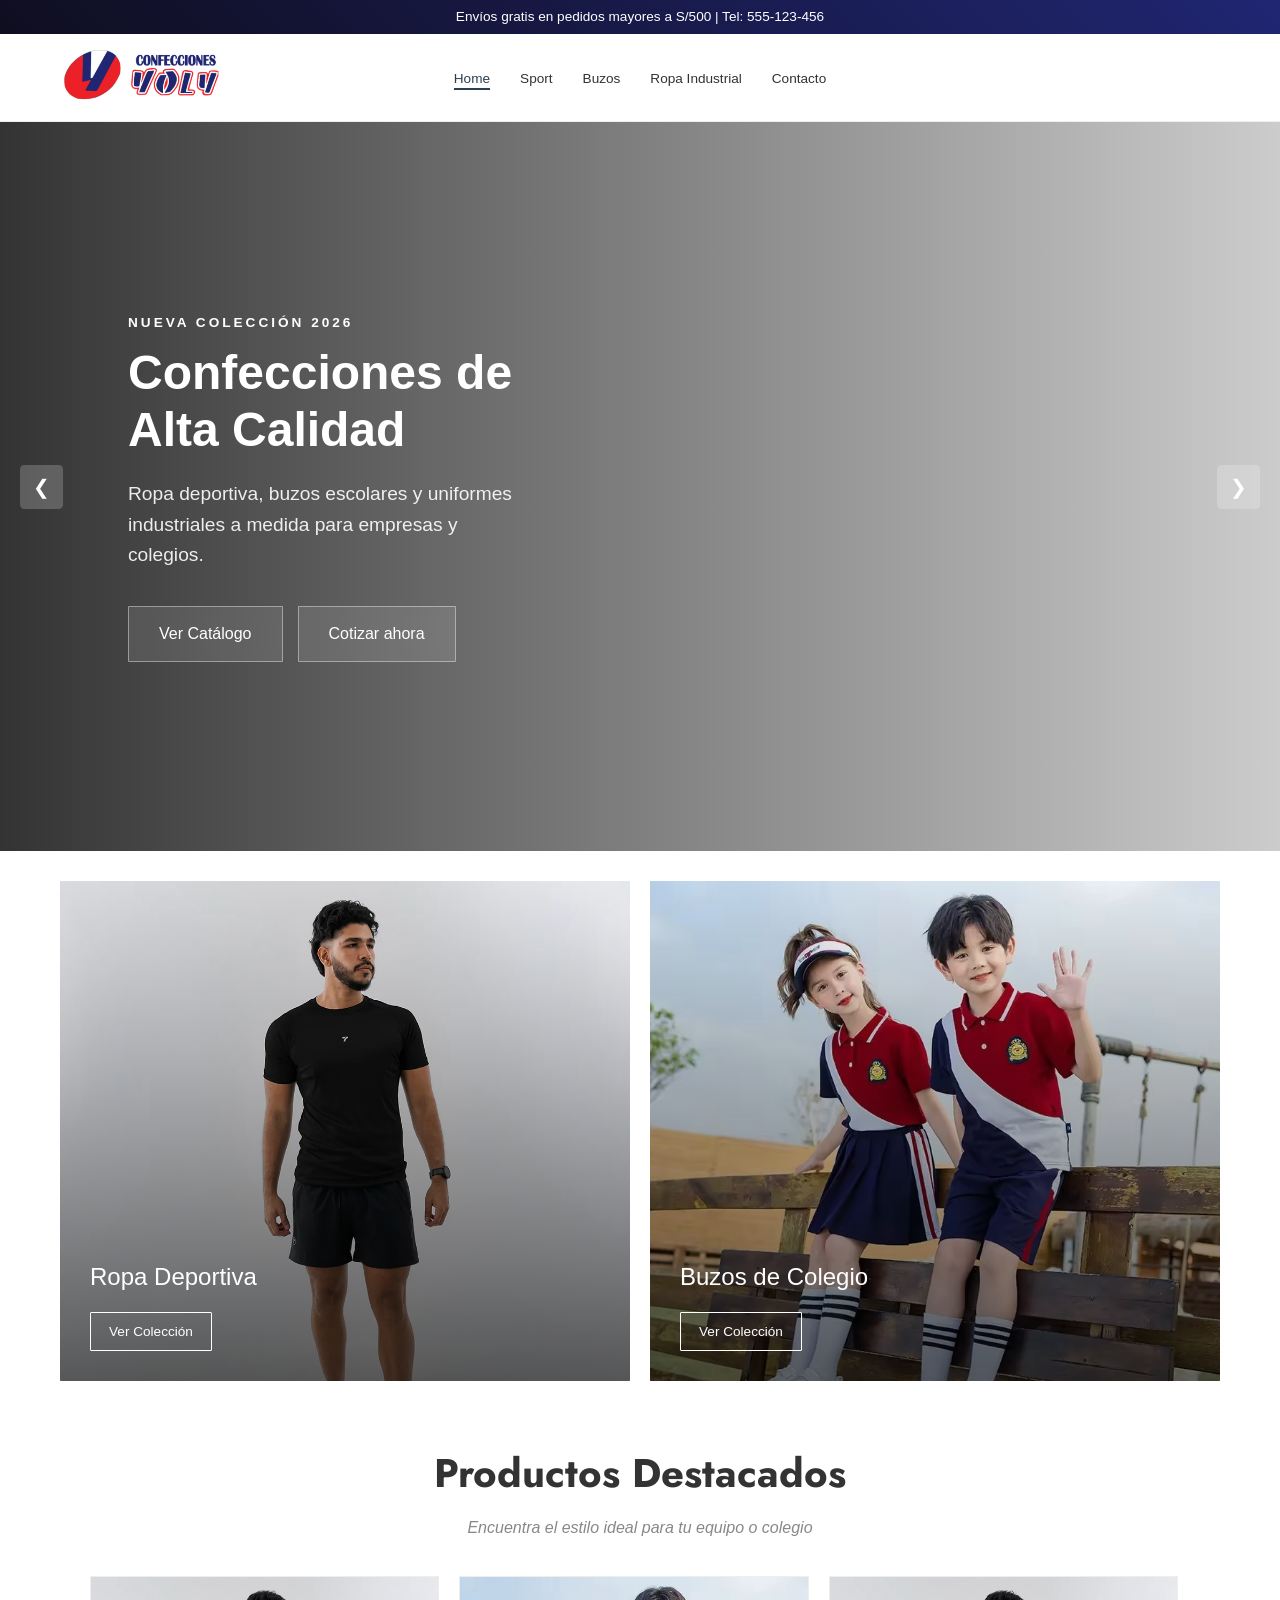
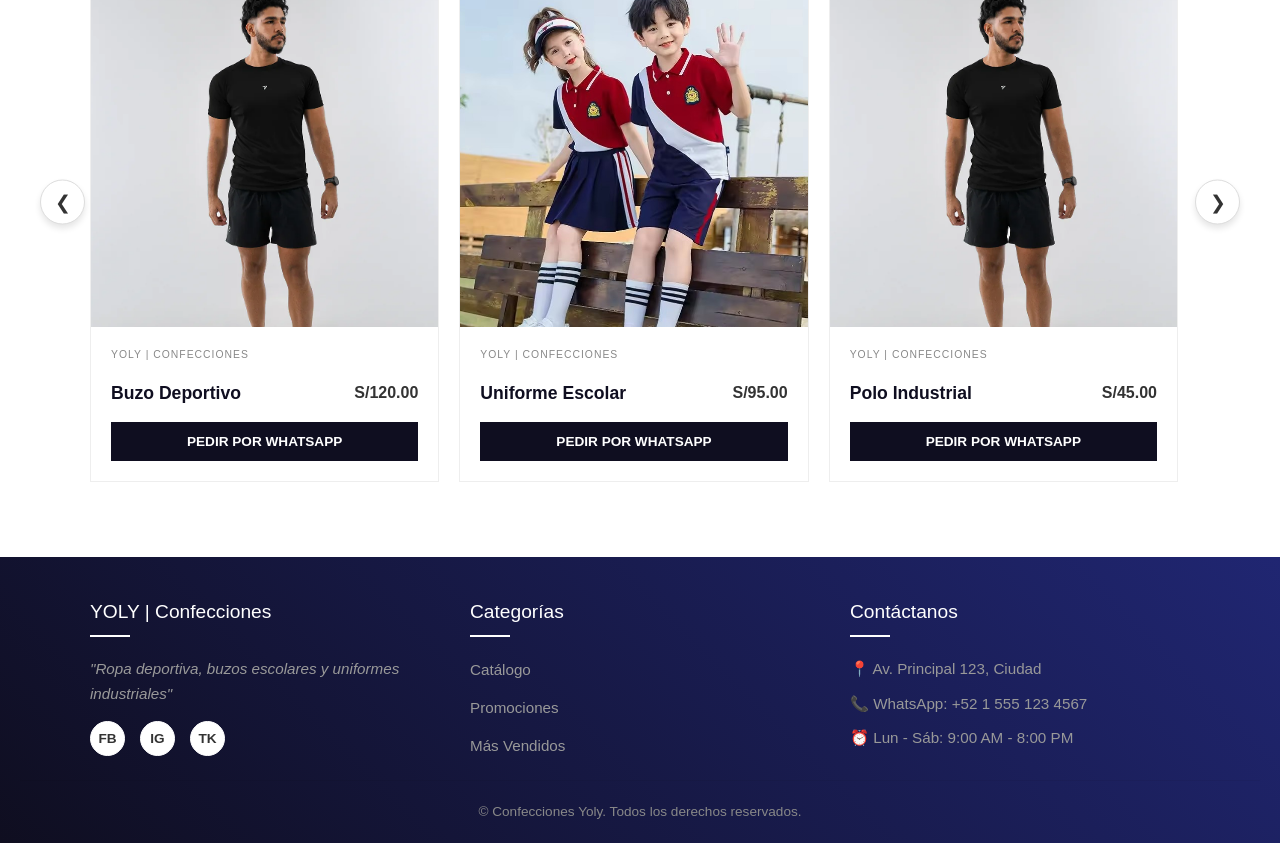
==== commit 858dc6c4: "Add files via upload Prototype" ====
--- a/index.html
+++ b/index.html
@@ -18,7 +18,7 @@
         <nav class="nav-main">
             <div class="nav-left">
                 <a href="index.html" class="logo-container">
-                    <img src="Imagenes/Logo (1).png" alt="Logo Yoly" class="main-logo">
+                    <img src="Imagenes/LogoPrueba.png" alt="Logo Yoly" class="main-logo">
                 </a>
             </div>
 
@@ -64,7 +64,7 @@
             <h2>Confecciones de<br>Alta Calidad</h2>
             <p>Ropa deportiva, buzos escolares y uniformes industriales a medida para empresas y colegios.</p>
             <div class="hero-buttons">
-                <a href="#catalogo" class="btn-main">Ver Catálogo</a>
+                <a href="Buzos.html" class="btn-main">Ver Catálogo</a>
                 <a href="contacto.html" class="btn-secondary">Cotizar ahora</a>
             </div>
         </div>
@@ -80,14 +80,14 @@
             <div class="mosaic-item" style="background-image: url('Imagenes/P1.png');">
                 <div class="mosaic-overlay">
                     <h3>Ropa Deportiva</h3>
-                    <a href="ocaciones/aniversario.html" class="btn-mosaic">Ver Colección</a>
+                    <a href="Sport/olimpiadas.html" class="btn-mosaic">Ver Colección</a>
                 </div>
             </div>
 
             <div class="mosaic-item" style="background-image: url('Imagenes/P2.jpg');">
                 <div class="mosaic-overlay">
                     <h3>Buzos de Colegio</h3>
-                    <a href="ocaciones/cumpleaños.html" class="btn-mosaic">Ver Colección</a>
+                    <a href="Buzos.html" class="btn-mosaic">Ver Colección</a>
                 </div>
             </div>
     </section>
@@ -104,9 +104,9 @@
         
         <div class="product-carousel" id="productCarousel">
             
-            <div class="product-card-item">
+            <div class="product-card-item-index">
                 <img src="Imagenes/P1.png" alt="Buzo Deportivo">
-                <div class="product-info">
+                <div class="product-info-index">
                     <div class="row-1">YOLY | Confecciones</div> 
                     <div class="row-2"> <h3>Buzo Deportivo</h3>
                         <span class="price">S/120.00</span>
@@ -116,9 +116,9 @@
                 </div>
             </div>
 
-            <div class="product-card-item">
+            <div class="product-card-item-index">
                 <img src="Imagenes/P2.jpg" alt="Uniforme Escolar">
-                <div class="product-info">
+                <div class="product-info-index">
                     <div class="row-1">YOLY | Confecciones</div>
                     <div class="row-2">
                         <h3>Uniforme Escolar</h3>
@@ -130,9 +130,9 @@
                 </div>
             </div>
 
-            <div class="product-card-item">
+            <div class="product-card-item-index">
                 <img src="Imagenes/P1.png" alt="Polo Industrial">
-                <div class="product-info">
+                <div class="product-info-index">
                     <div class="row-1">YOLY | Confecciones</div>
                     <div class="row-2">
                         <h3>Polo Industrial</h3>
@@ -144,9 +144,9 @@
                 </div>
             </div>
 
-            <div class="product-card-item">
+            <div class="product-card-item-index">
                 <img src="Imagenes/P2.jpg" alt="Casaca Térmica">
-                <div class="product-info">
+                <div class="product-info-index">
                     <div class="row-1">YOLY | Confecciones</div>
                     <div class="row-2">
                         <h3>Casaca Térmica</h3>
@@ -158,9 +158,9 @@
                 </div>
             </div>
 
-            <div class="product-card-item">
+            <div class="product-card-item-index">
                 <img src="Imagenes/P1.png" alt="Pantalón Drill">
-                <div class="product-info">
+                <div class="product-info-index">
                     <div class="row-1">YOLY | Confecciones</div>
                     <div class="row-2">
                         <h3>Pantalón Drill</h3>
@@ -172,9 +172,9 @@
                 </div>
             </div>
 
-            <div class="product-card-item">
+            <div class="product-card-item-index">
                 <img src="Imagenes/P2.jpg" alt="Chaleco de Seguridad">
-                <div class="product-info">
+                <div class="product-info-index">
                     <div class="row-1">YOLY | Confecciones</div>
                     <div class="row-2">
                         <h3>Chaleco de Seguridad</h3>
--- a/style.css
+++ b/style.css
@@ -8,9 +8,9 @@
 }
 
 body {
+    background-color: #FFFFFF;
+    color: #333;
     font-family: 'Segoe UI', Tahoma, Geneva, Verdana, sans-serif;
-    color: #333;
-    background-color: #FFFFFF;
     line-height: 1.6;
 }
 
@@ -18,27 +18,27 @@
    2. NAVBAR (LOGO, ENLACES Y MENÚ DESPLEGABLE)
    ========================================================================== */
 .nav-top {
-    background-color: #0F0E20;
+    background: linear-gradient(45deg, #0F0E20 0%, #202672 100%);
+    color: #fff;
+    font-size: 0.85rem;
+    padding: 6px;
     text-align: center;
-    padding: 6px;
-    font-size: 0.85rem;
-    color: #fff;
 }
 
 .nav-main {
+    align-items: center;
+    background-color: #FFFFFF;
+    border-bottom: 1px solid #eee;
     display: grid;
     grid-template-columns: 1fr auto 1fr; 
+    padding: 10px 5%;
+    position: relative;
+}
+
+.nav-left {
     align-items: center;
-    background-color: #FFFFFF;
-    padding: 10px 5%;
-    border-bottom: 1px solid #eee;
-    position: relative;
-}
-
-.nav-left {
+    display: flex;
     justify-self: start;
-    display: flex;
-    align-items: center;
 }
 
 .main-logo {
@@ -47,36 +47,37 @@
 }
 
 .nav-links {
+    align-items: center;
+    display: flex;
+    gap: 30px; 
     justify-self: center; 
-    display: flex;
-    align-items: center;
     list-style: none;
-    gap: 30px; 
 }
 
 .nav-link {
-    text-decoration: none;
     color: #333;
+    font-size: 0.85rem;
     font-weight: 400;
-    font-size: 0.85rem;
     padding: 5px 0;
     position: relative;
+    text-decoration: none;
     transition: color 0.3s;
 }
 
-.nav-link:hover, .nav-link.active {
+.nav-link:hover, 
+.nav-link.active {
     color: #2c3e50;
 }
 
 .nav-link::after {
+    background-color: #2c3e50;
+    bottom: 1px;
     content: '';
+    height: 1.5px;
+    left: 0;
     position: absolute;
-    left: 0;
-    bottom: 1px;
+    transition: width 0.3s ease;
     width: 0;
-    height: 1.5px;
-    background-color: #2c3e50;
-    transition: width 0.3s ease;
 }
 
 .nav-link:hover::after, 
@@ -89,16 +90,16 @@
 }
 
 .dropdown-menu {
+    background-color: #fff;
+    border-radius: 5px;
+    box-shadow: 0 8px 16px rgba(0,0,0,0.1);
     display: none; 
+    left: 0; 
+    list-style: none;
+    min-width: 180px;
+    padding: 10px 0;
     position: absolute;
     top: 26px;
-    left: 0; 
-    background-color: #fff;
-    min-width: 180px;
-    box-shadow: 0 8px 16px rgba(0,0,0,0.1);
-    list-style: none;
-    padding: 10px 0;
-    border-radius: 5px;
     z-index: 100;
 }
 
@@ -107,13 +108,13 @@
 }
 
 .dropdown-menu li a {
+    color: #555;
     display: block;
+    font-size: 0.85rem;
+    font-weight: 400;
     padding: 10px 20px;
-    color: #555;
     text-decoration: none;
     transition: background 0.3s;
-    font-weight: 400;
-    font-size: 0.85rem;
 }
 
 .dropdown-menu li a:hover {
@@ -126,18 +127,18 @@
 }
 
 .menu-toggle {
+    cursor: pointer;
     display: none;
     flex-direction: column;
-    cursor: pointer;
     gap: 5px;
 }
 
 .menu-toggle .bar {
-    width: 25px;
-    height: 3px;
     background-color: #333;
     border-radius: 3px;
+    height: 3px;
     transition: all 0.3s ease;
+    width: 25px;
 }
 
 .nav-links .arrow,
@@ -149,12 +150,12 @@
    3. BANNER CARRUSEL (HERO)
    ========================================================================== */
 .hero-carousel {
-    position: relative;
+    align-items: center;
+    display: flex;
     height: 81vh;
     min-height: 500px;
-    display: flex;
-    align-items: center;
     overflow: hidden;
+    position: relative;
 }
 
 .carousel-slide {
@@ -385,7 +386,7 @@
 .product-carousel::-webkit-scrollbar { display: none; }
 .product-carousel { -ms-overflow-style: none; scrollbar-width: none; }
 
-.product-card-item {
+.product-card-item-index{
     flex: 0 0 calc(33.333% - 14px); 
     scroll-snap-align: start;
     background: #fff;
@@ -395,25 +396,25 @@
     flex-direction: column;
 }
 
-.product-card-item:hover {
+.product-card-item-index:hover {
     transform: translateY(-8px);
     box-shadow: 0 10px 20px rgba(0,0,0,0.08);
 }
 
-.product-card-item img {
+.product-card-item-index img {
     width: 100%;
     height: 350px; 
     object-fit: cover;
 }
 
-.product-info {
+.product-info-index {
     padding: 20px;
     display: flex;
     flex-direction: column;
     gap: 15px;
 }
 
-.product-info .row-1 {
+.product-info-index .row-1 {
     text-align: left;
     font-size: 0.65rem;
     color: #888;
@@ -421,26 +422,26 @@
     letter-spacing: 1px;
 }
 
-.product-info .row-2 {
+.product-info-index .row-2 {
     display: flex;
     justify-content: space-between;
     align-items: center;
 }
 
-.product-info .row-2 h3 {
+.product-info-index .row-2 h3 {
     font-size: 1.1rem;
     color: #0F0E20;
     margin: 0;
     font-weight: 600;
 }
 
-.product-info .row-2 .price {
+.product-info-index .row-2 .price {
     font-size: 1rem;
     color: #333;
     font-weight: bold;
 }
 
-.product-info .row-3 {
+.product-info-index .row-3 {
     width: 100%;
 }
 
@@ -526,7 +527,7 @@
     border-radius: 4px;
     position: relative;
     box-shadow: 0 20px 40px rgba(0,0,0,0.15);
-    border-top: 5px solid #0F0E20;
+    border-top: 5px solid #202672;
 }
 
 #modalProductInfo h3 {
@@ -594,16 +595,30 @@
    6. SECCIÓN BUZOS DE COLEGIO
    ========================================================================== */
 .school-section {
+    margin: 20px auto 0 auto; /* Espacio superior reducido */
+    margin-bottom: 50px;
     max-width: 1200px;
-    margin: 60px auto 0 auto;
     padding: 0 20px;
 }
 
-.section-title{
+.section-title-buzos {
+    margin-bottom: 20px;
+    padding-bottom: 15px;
+    padding-top: 0px;
     text-align: center;
-    margin-bottom: 20px;
-    padding-top: 0px;
-    padding-bottom: 15px;
+}
+
+.section-title-buzos h2 {
+    color: #333;
+    font-family: "Jost", sans-serif;
+    font-size: 2.5rem;
+    font-weight: 1px;
+    margin-bottom: 10px;
+}
+
+.section-title-buzos p {
+    color: #888;
+    font-style: italic;
 }
 
 .school-selector-wrapper {
@@ -645,7 +660,7 @@
 }
 
 .school-badge:hover, .school-badge.active {
-    background-color: #291E5D; 
+    background-color: #202672; 
     color: #fff;
     border-color: #151E3D;
 }
@@ -665,6 +680,7 @@
 .school-nav-btn.prev { left: 0; }
 .school-nav-btn.next { right: 0; }
 
+
 .school-products-grid {
     display: grid;
     grid-template-columns: repeat(4, 1fr); 
@@ -677,30 +693,100 @@
     width: 100%;
 }
 
-.school-card .row-1 {
+/* --- UNIFICACIÓN DE TARJETAS (Buzos + Resto de Productos) --- */
+.school-card, 
+.product-card-item {
+    background-color: #FFFFFF;
+    border: 1px solid #eeeeee;
+    border-radius: 1px;
+    overflow: hidden;
+    display: flex;
+    flex-direction: column;
+    align-items: center;
+    position: relative;
+    width: 100%;
+    /* Efecto suave de levantamiento */
+    transition: transform 0.3s ease, box-shadow 0.3s ease; 
+}
+
+/* --- EFECTO DE LEVANTAMIENTO HOVER PARA TODO --- */
+.school-card:hover, 
+.product-card-item:hover {
+    transform: translateY(-6px);
+    box-shadow: 0 10px 20px rgba(0, 0, 0, 0.08);
+}
+
+/* --- CONTENEDOR DE TEXTOS E INFORMACIÓN --- */
+.school-card-info, 
+.product-card-info {
+    display: flex;
+    flex-direction: column;
+    align-items: left;   
+    text-align: left;
+    padding: 20px;
+    padding-top: 5px;
+    width: 100%;
+}
+
+/* --- TEXTO DE LA TALLA SUPERIOR --- */
+.school-card-info .product-size, 
+.product-card-info .product-size {
     font-size: 0.6rem;
-}
-
-.school-card .row-2 h3{
+    text-transform: uppercase;
+    color: #777;
+    font-weight: 600;
+    margin-bottom: 4px;
+    letter-spacing: 0.5px;
+}
+
+/* --- NOMBRES DE PRODUCTOS --- */
+.school-card-info h3, 
+.product-card-info h3 {
     font-size: 1rem;
-    font-weight: 500;
-}
-
-.school-card .row-2 .price{
-    font-size: 0.9rem;
-}
-
-.school-card .btn-order {
-    font-size: 0.7rem;
-}
+    color: #333;
+    margin-bottom: 3px;
+    line-height: 1.3;
+    font-weight: 600;
+}
+
+/* --- PRECIOS (Debajo del nombre) --- */
+.school-card-info .price, 
+.product-card-info .price {
+    font-size: 0.9em;
+    font-weight: 400;
+    color: #202672; /* Azul institucional */
+    margin-bottom: 12px;
+}
+
+/* --- BOTÓN DE SELECCIÓN ESTÁNDAR --- */
+.school-card .btn-select, 
+.product-card-item .btn-select {
+    background: linear-gradient(45deg, #004fb6 0%, #202672 100%);
+    color: #ffffff;
+    border: none;
+    padding: 12px 20px;
+    font-size: 0.8rem;
+    font-weight: 700;
+    text-transform: uppercase;
+    cursor: pointer;
+    width: 100%;
+    transition: background-color 0.2s ease;
+}
+
+.school-card .btn-select:hover, 
+.product-card-item .btn-select:hover {
+    background-color: #161a50;
+}
+
 
 
 /* ==========================================================================
    7. SECCIÓN OLIMPIADAS (ESTILOS BASE Y TARJETAS RECUADRE)
    ========================================================================== */
 .olympics-section {
+    margin: 20px auto 0 auto; /* Espacio superior reducido */
+    margin-bottom: 70px;
     max-width: 1200px;
-    margin: 40px auto;
     padding: 0 20px;
 }
 
@@ -722,8 +808,8 @@
 .olympics-sidebar h3 {
     font-size: 1.15rem;
     margin-bottom: 15px;
-    color: #0F0E20; 
-    border-bottom: 2px solid #0F0E20;
+    color: #202672; 
+    border-bottom: 2px solid #202672;
     padding-bottom: 8px;
 }
 
@@ -755,9 +841,9 @@
 }
 
 .filter-btn.active {
-    background-color: #0F0E20; 
+    background-color: #202672; 
     color: #fff;
-    border-color: #0F0E20;
+    border-color: #fff;
     font-weight: bold;
 }
 
@@ -774,30 +860,24 @@
     justify-self: center; /* Asegura que la tarjeta se clave en el centro exacto de su columna */
 }
 
-.product-img-wrapper {
+.product-card-img-container {
     height: 280px; 
 }
 
-.product-img-wrapper img {
+.product-card-img-container img {
     width: 100%;
     height: 100%;
     object-fit: cover; 
 }
 
-.product-info h4 {
-    font-size: 1.1rem; 
-    margin-bottom: 6px;
-}
-
-.product-info .price {
-    font-size: 0rem; 
-    font-weight: bold;
+.product-size {
+padding-top: 10px;
 }
 
 .section-title-container {
     text-align: center;
     margin-bottom: 20px;
-    padding-top: 8px;
+    padding-top: 0px;
     padding-bottom: 15px;
 }
 
@@ -818,8 +898,8 @@
    8. SITE FOOTER (PIE DE PÁGINA)
    ========================================================================== */
 .site-footer {
-    background-color: #fcfcfc; 
-    padding: 60px 20px 20px 20px;
+    background: linear-gradient(45deg, #0F0E20 0%, #202672 100%);
+    padding: 40px 20px 20px 20px;
     color: #333;
 }
 
@@ -835,7 +915,7 @@
     font-size: 1.2rem;
     margin-bottom: 20px;
     font-weight: 500;
-    color: #333;
+    color: #fff;
     position: relative;
     padding-bottom: 10px;
 }
@@ -847,18 +927,18 @@
     bottom: 0;
     width: 40px;
     height: 2px;
-    background-color: #0F0E20;
+    background-color: #fff;
 }
 
 .footer-col p {
-    color: #555;
+    color: #999;
     margin-bottom: 10px;
     font-size: 0.95rem;
 }
 
 .footer-col.identity .slogan {
     font-style: italic;
-    color: #888;
+    color: #999;
 }
 
 .social-links {
@@ -884,7 +964,7 @@
 }
 
 .social-links a:hover {
-    background-color: #FFD1DC;
+    background-color: #0F0E20;
     color: white;
     transform: translateY(-3px); 
 }
@@ -900,20 +980,20 @@
 
 .footer-col.links ul li a {
     text-decoration: none;
-    color: #555;
+    color: #999;
     transition: all 0.3s ease;
     font-size: 0.95rem;
     display: inline-block;
 }
 
 .footer-col.links ul li a:hover {
-    color: #000;
+    color: #fff;
     transform: translateX(5px); 
 }
 
 .footer-bottom {
     text-align: center;
-    margin-top: 50px;
+    margin-top: 10px;
     padding-top: 20px;
     border-top: 1px solid rgba(0,0,0,0.05); 
     font-size: 0.85rem;
@@ -1195,6 +1275,7 @@
         justify-content: center;   /* Centra las columnas horizontalmente */
         align-items: center;       /* ¡Alineación vertical central entre ellas! */
     }
+
     
 }
 
@@ -1395,24 +1476,58 @@
         display: none; 
     }
 
+    /* Configura la grilla para una sola columna */
     .school-products-grid {
-        grid-template-columns: 1fr; 
-    }
-    
-    .school-selector-wrapper {
-        padding: 0; 
-    }
-    
-    .school-nav-btn {
-        display: none;
-    }
+        display: grid;
+        grid-template-columns: 1fr !important; 
+        gap: 25px; /* Espaciado cómodo entre filas */
+        padding: 15px;
+    }
+
+    /* ESCALA: Controla que la tarjeta no se deforme ni se vuelva gigante */
+    .school-card {
+        width: 100%;
+        max-width: 290px;  /* Forzamos a que mantenga su tamaño de escala original */
+        margin: 0 auto;    /* La centra perfectamente en la fila del celular */
+        border-radius: 8px;
+    }
+
+    /* Ajuste proporcional de textos internos dentro de la escala móvil */
+    .school-card-info {
+        padding: 12px;
+        padding-top: 1px;
+    }
+
+    .school-card-info .product-size {
+        font-size: 0.6rem;
+        margin-bottom: 3px;
+    }
+
+    .school-card-info h3 {
+        font-size: 1rem;
+        margin-bottom: 5px;
+    }
+
+    .school-card-info .price {
+        font-size: 0.9rem;
+        margin-bottom: 10px;
+    }
+
+    .school-card .btn-select {
+        font-size: 0.85rem;
+        padding: 8px 15px;
+    }
+
 
     .school-badge {
-        flex: 0 0 calc((100% - 24px) / 3);
+        flex: 0 0 calc((100% - 24px) / 2);
     }
 
     /* SOLUCIÓN AL BUG: 1 Sola tarjeta por fila en móviles para Olimpiadas */
     .olympics-products-grid {
         grid-template-columns: 1fr;
     }
-}
+
+    
+}
+
